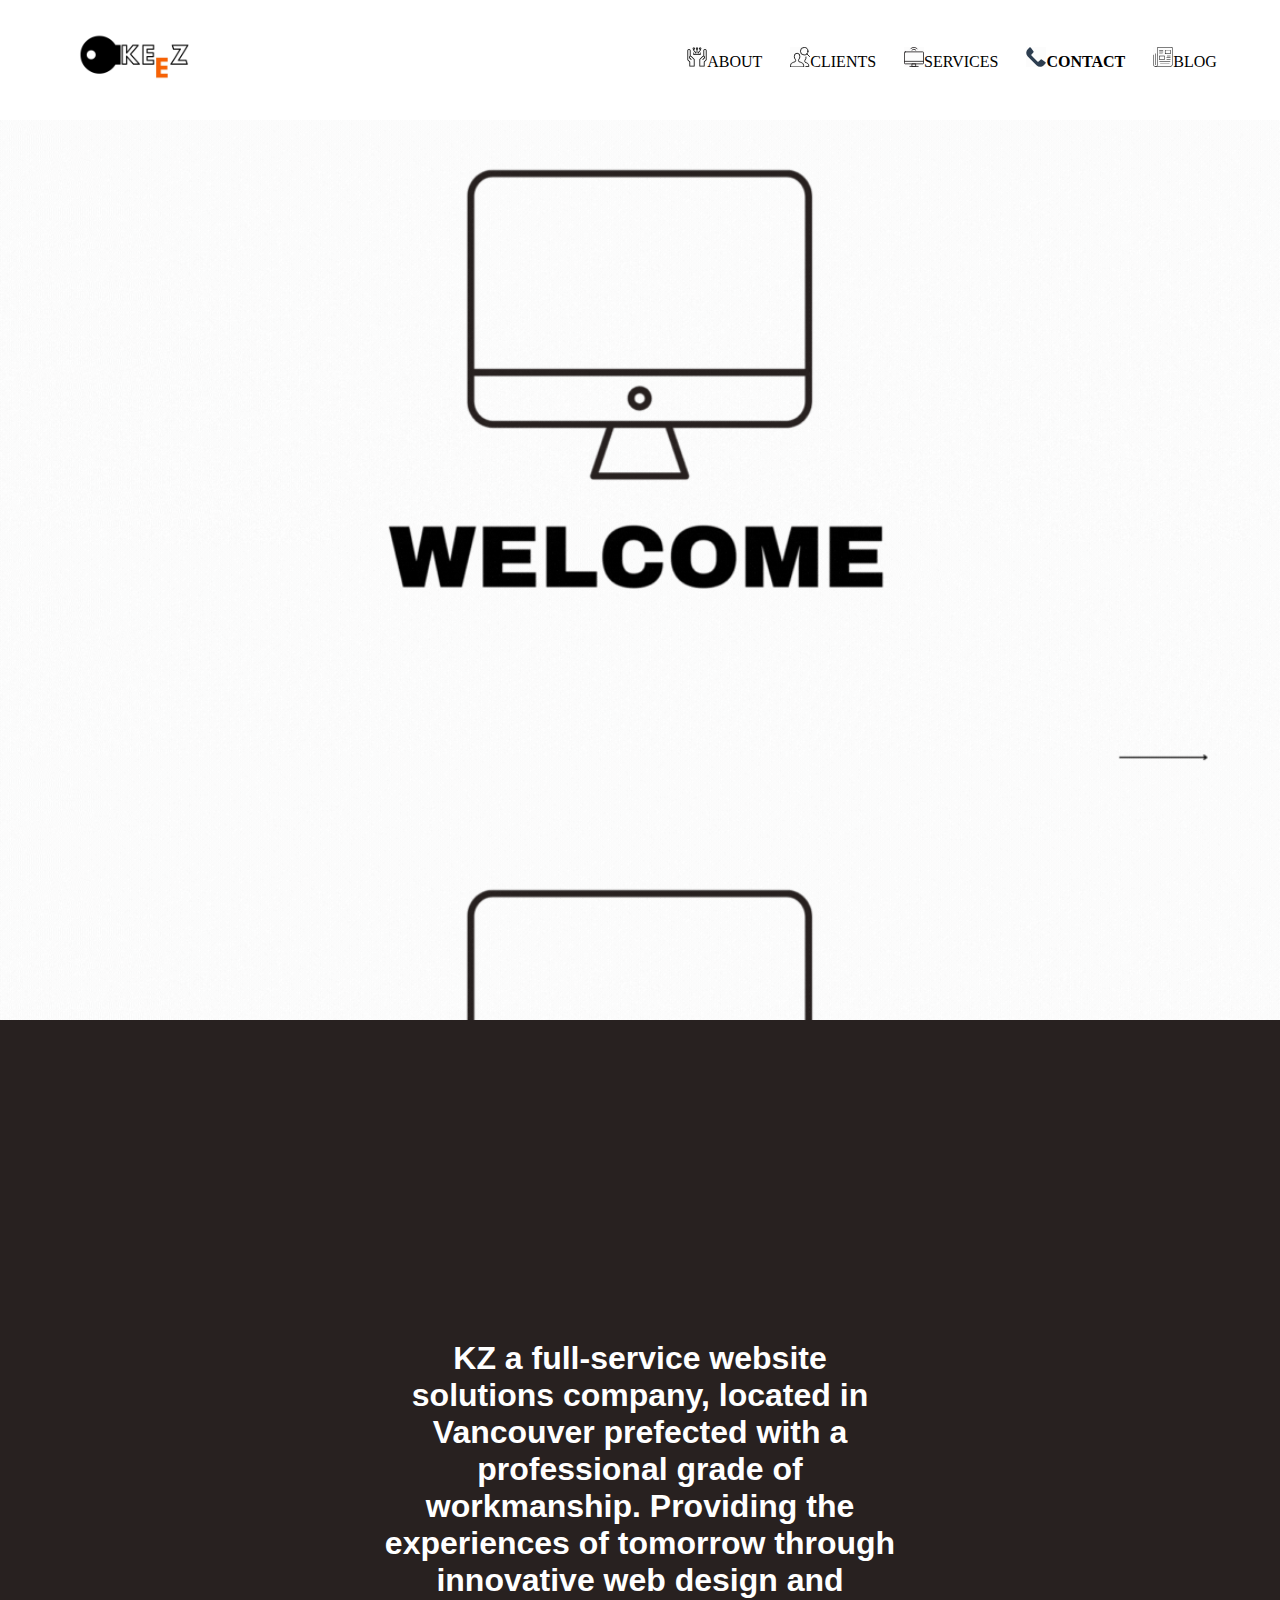
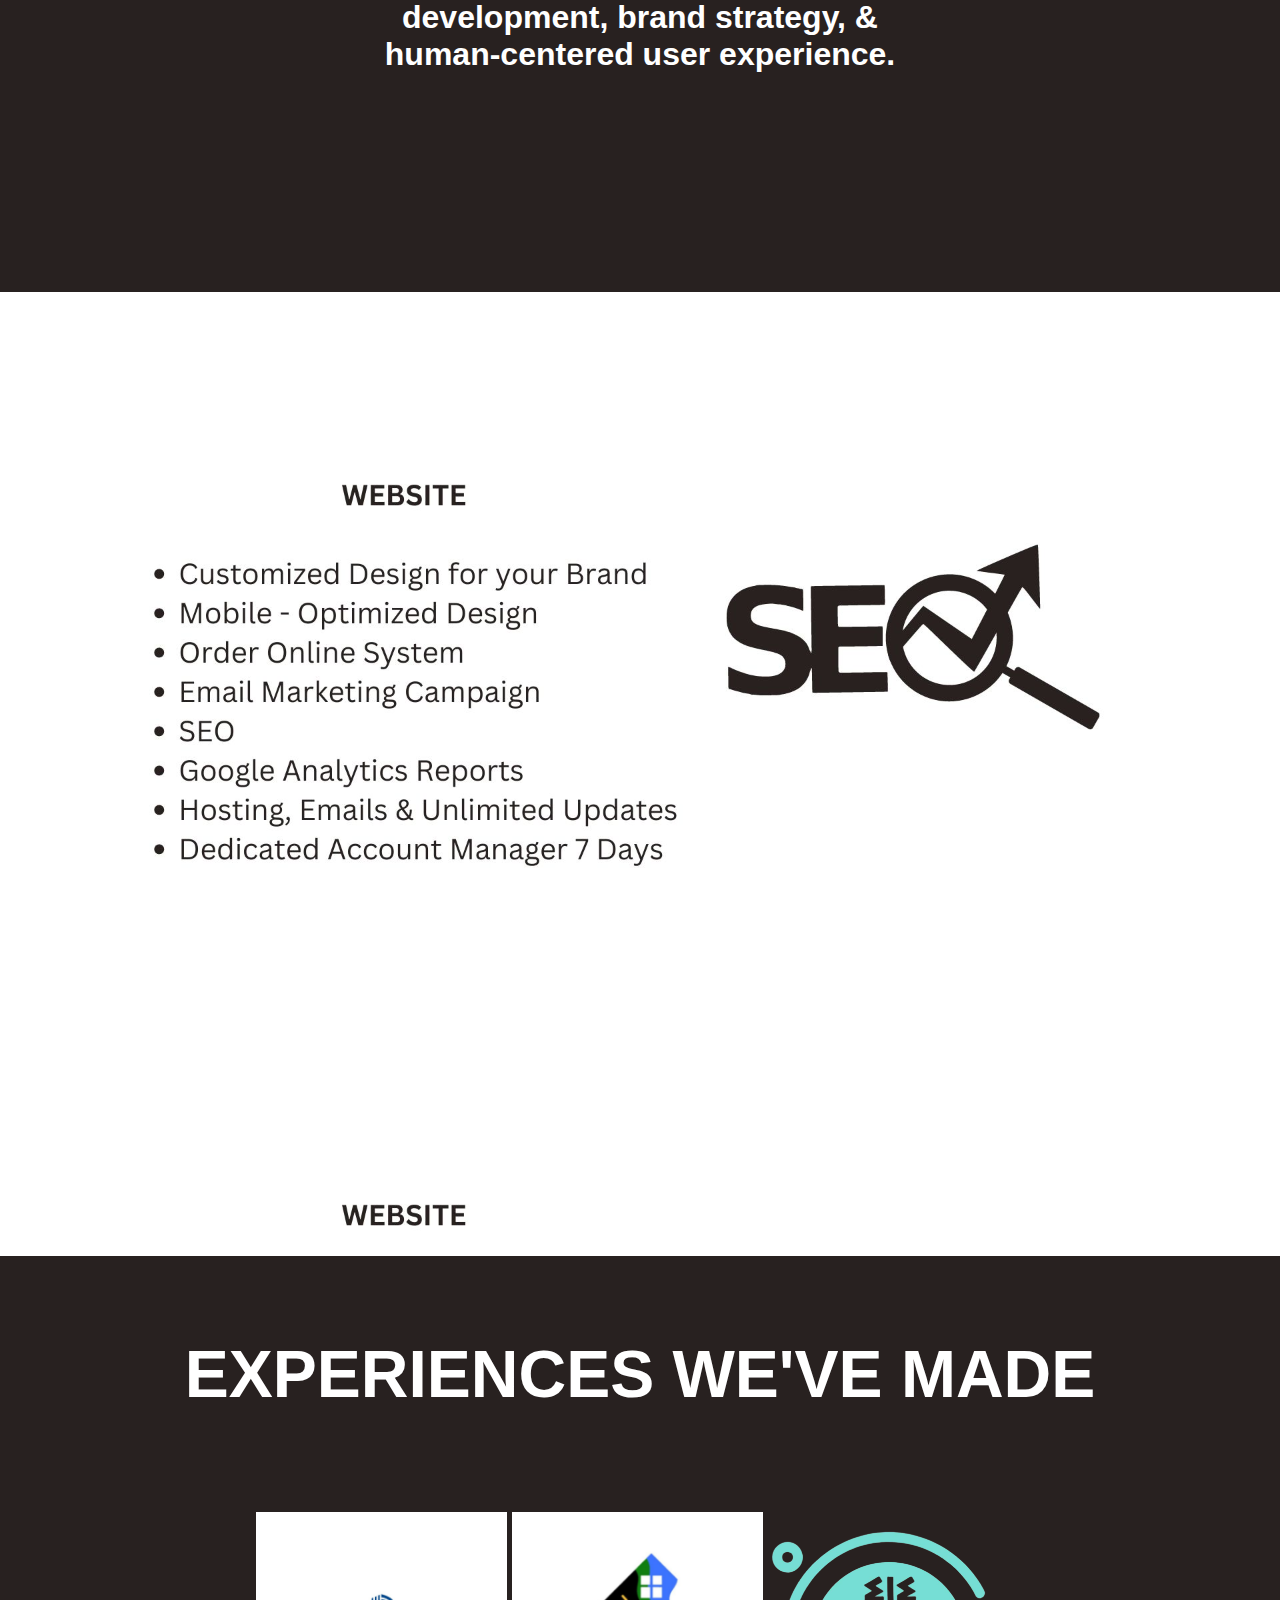
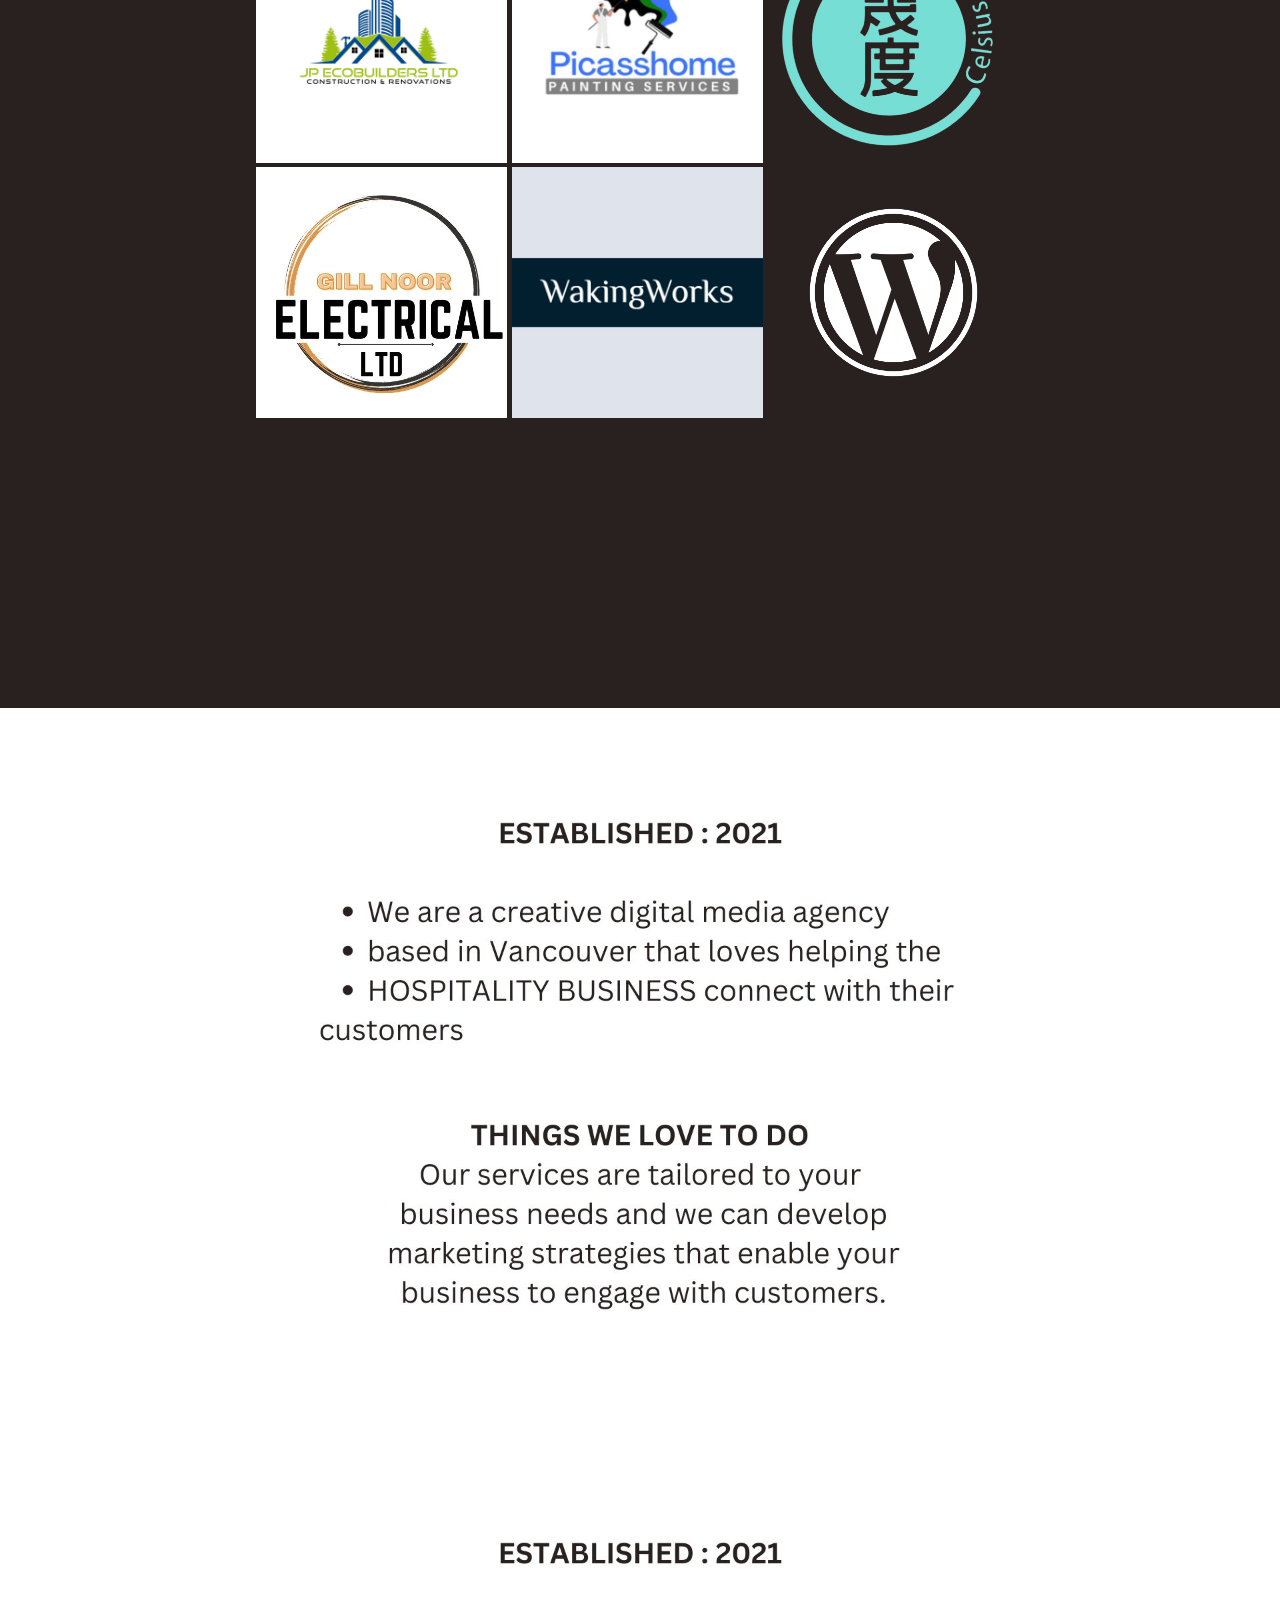
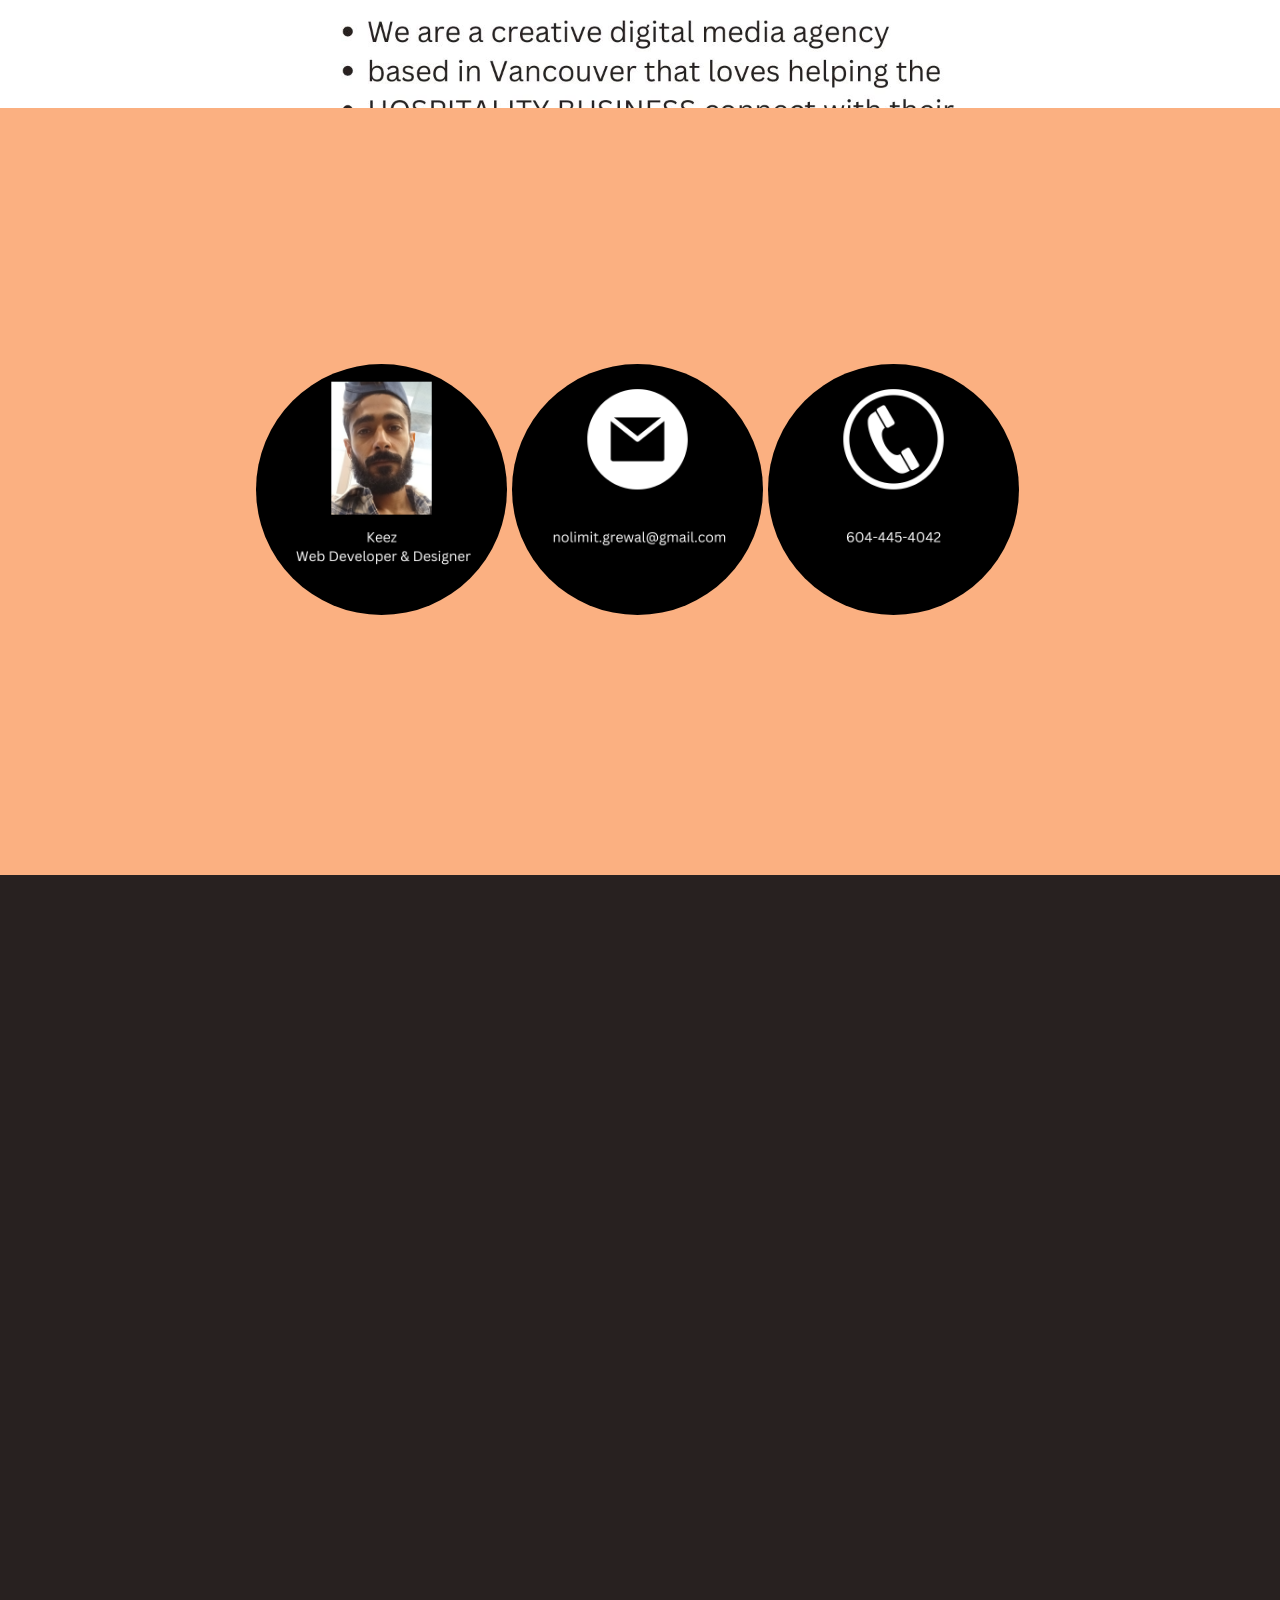
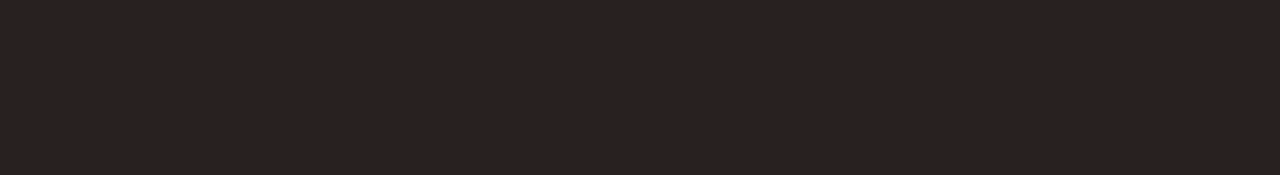
==== index.html @ 1097188e "Add files via upload" ====
<!DOCTYPE html>
<html lang="en">
<head>
    <meta charset="UTF-8">
    <meta http-equiv="X-UA-Compatible" content="IE=edge">
    <meta name="viewport" content="width=device-width, initial-scale=1.0">
    <link rel="stylesheet" href="style.css">
    <title>Document</title>
</head>



<nav class="nav-links" id="navbar">
<img src="./image/KEEz (1).jpg" alt="">

<ul id="menu">
            
    <div >

      <li> <a href="#about"><img class="svg" src="/image/about.svg" alt="">ABOUT</a></li>
      
      <li><a href="#clients"><img class="svg" src="/image/client.svg" alt="">CLIENTS</a></li>
      <li><a href="#services"><img class="svg" src="/image/service.svg" alt="">SERVICES</a></li>
      <li><a href="#contact"><img class="svg" src="/image/contact.svg" alt=""><b>CONTACT</b> </a></li>
      <li ><a  href="Blog.html"><img class="svg" src="/image/Blog.svg" alt="">BLOG</a></li>

   

</ul>


</nav>

<header id="home">
    
</header>
<div class="rows">
    <h2>KZ a full-service website solutions company,
        located in Vancouver prefected with a professional
        grade of workmanship. Providing the experiences of
        tomorrow through innovative web design and development,
        brand strategy, & human-centered user experience.</h2>
</div>
<div class="rowabout" id="about"></div>
<div ><h1 id="clients">EXPERIENCES WE'VE MADE</h1></div>
    
<div class="rowone" >
    
    <div class="row" >
        
    <div class="columnone">
        <a href="https://jpbuilders.ca/">
        <img src="./image/jp.png" alt="">
    </a>
    </div>
    <div class="columnone">
        <a href="https://gillnoorelectricalandreno.ca"></a>
        <img src="./image/logo3.jpg" alt="">
    </a>
    </div>
</div>
<div class="row">
    <div class="columnone">
        <a href="https://picasshomepainting.com/"></a>
        <img src="./image/picasshome.jpg" alt="">
    </a>
    </div>
    

    <div class="columnone">
        <a href="wakingworks.ca"></a>
        <img src="./image/wws.jpg" alt="">
    </a>
    </div>
</div>
<div class="row">
    <div class="columnone">
        <a href="jpbuilder.ca"></a>
        <img src="./image/logo1.png" alt="">
    </a>
    </div>
    <div class="columnone">
        <a href="wordpress.com"></a>
        <img src="./image/WordPress-logotype-wmark-white.png" alt="">
    </a>
    </div>
    
    
</div>

</div>

<div class="rowtwo" id="services"></div>

<div class="rowthree" id="contact">
    <div class="columnthree"><img src="./image/lead.png" alt=""></div>
    <div class="columnthree"><img src="./image/email.png" alt=""></div>
    <div class="columnthree"><img src="./image/phone.png" alt=""></div>
</div>
<footer></footer>


<script>
    document.querySelectorAll('a[href^="#"]').forEach(anchor => {
anchor.addEventListener('click', function (e) {
    e.preventDefault();
    document.querySelector(this.getAttribute('href')).scrollIntoView({
        behavior: 'smooth'
    });
});
});


</script>
<script src="https://unpkg.com/aos@next/dist/aos.js"></script>
    <script>
      AOS.init({
        duration: 3000,
        once: true,
      });
    </script>

<script>

    var navbar = document.getElementById("navbar");
    var menu = document.getElementById("menu");

    window.onscroll = function(){
        if(window.pageYOffset >= menu.offsetTop){
            navbar.classList.add("sticky");

        }
        else{
            navbar.classList.remove("sticky");
        }
    }

</script>
    
<script>
        var navLinks = document.getElementById("navLinks");
    
        function showMenu(){
            navLinks.style.right = "0";
        }
    
        function hideMenu(){
            navLinks.style.right = "-200px";
        }
        

       
        
    </script>

<body>
    
</body>
</html>
---- style.css ----
html,
body{
    margin: 0;
    padding: 0;
    justify-content: center;
    text-align: center;
}
nav #user #publicKey {
  right: 0;
 
  padding: 5px;
  justify-content: space-between;
  width: 40px;
  margin: auto;
}

nav.sticky{
  position: fixed;
  top: 0;
  right: 0;
  left: 0;
  
  
}
nav{
    display: flex;
  padding: 0% 6%;
  right: 0;
  left: 0;
  background-attachment: fixed;
  justify-content: space-between;
  align-items: center;
  background-color: #ffffff;
}

.nav-links{
    flex: 1;
    
    width: 90%;
    text-align: center;
    
    background-color: #ffffff;
  
  }
  .nav-links ul li{
    list-style: none;
    display: inline-block;
    padding: 8px 12px;
    position: relative;
    animation: fadeIn 5s;
    
    
  } 
  #menu img{
    width: 20px;
    background-color: #fcfcfc;
    
    
  }
  .nav-links ul li a{
    color: #000000;
    text-decoration: none;
    font-size: 16px;
    background-attachment: fixed;
    font-weight: 400;
    
  }
  .nav-links ul li::after{
    content: '';
    width: 0%;
    height: 2px;
    background: #000000;
    display: block;
    margin: auto;
  }
  .nav-links ul li:hover::after{
    width: 100%;
  }
  nav img{
    width: 120px;
    
  }
  nav .fa{
    display: none;
    
  }
h1{
  color: #ffffff;
  font-size: 66px;
  font-family: 'Franklin Gothic Medium', 'Arial Narrow', Arial, sans-serif;
}
h2{
    color: #ffffff;
    font-family: sans-serif;

}
header{
    height: 100vh;
    background-size: 100%;
    margin-bottom: -50%;
    background-image: url(./image/TRANSFORM\ BRANDS\ THROUGH\ INSPIRATION\ .\ \(4\).gif);
}
.rowabout{
  height: 100vh;
  background-size: 100%;
  background-image: url(./image/1.jpg);
  padding-bottom: 100px;
}
.rows{
  
    width:100%;
    background-color: #282120; 
    background-size: 100%;
    margin-bottom: -10%;
    
    
}
.rows h2{
  width: 40%;
  margin-left: 30%;
  margin-top: 50vw;
  padding-top: 25vw;
  padding-bottom: 25vw;
  font-size: 32px;
  text-shadow: #000000;

}
.rowone{
    
    width:60%;
    height: 60vh;
   
    margin-top: -200px;
    background-color: #282120; 
    display: flex;
    column-gap: 5px;
    padding: 20%;
    

}

.row{
   flex-basis: 100%;
    
}

.columnone {
    
  width: 100%;
    flex-direction: column;
   
    
    
  }
  .columnone img {
    
    
    
    width: 100%;
  

  }
  
  /* Clear floats after the columns */
  .rowone:after {
    content: "";
    display: table;
    clear: both;
  }

.rowtwo{
    height: 100vh;
    background-size: 100%;
    background-image: url(./image/2.jpg);
    padding-bottom: 100px;
}

.rowthree{
    
    background-color: #f8620480; 
    width:60%;
  
  display: flex;
  column-gap: 5px;
  padding: 20%;
}
.rowone{
    
  width:60%;
  background-color: #282120; 
  display: flex;
  column-gap: 5px;
  padding: 20%;
  

}
.columnthree {
    
  width: 100%;
    flex-direction: column;
   
    transition: 0.5s;
    
  }
  .columnthree img {
    
    border-radius: 150px;
    
    width: 100%;

  

  }
  .columnthree::after{
    background-color: #fff;
    content:"";
  }
  
  /* Clear floats after the columns */
  .rowthree:after {
    content: "";
    display: table;
    clear: both;
  }
  footer{
    background-color: #282120;
    height: 100vh;
  }
  @media(max-width: 700px){


    .nav-links ul li{
      display: block;
      color: #000000;
      border: #00dcd1;
  }
  .nav-links ul li a{
      display: block;
      color: #000000;
  }
  .nav-links{
      position: fixed;
      background: #fff;
      height: 100vh;
      width: 200px;
      top: 0;
      right: -200px;
      text-align: right;
      z-index: 1;
      transition: 1s;
      margin: auto;
      
  }
      
  
  nav .fa {
      display: block;
      color: #fa7e09;
      margin: 16px;
      font-size: 32px;
      cursor: pointer;
      transition: 1s;
  
      
  
      }
  nav .fa-times{
      display: block;
      color: #fa7e09;
      margin: 16px;
      font-size: 32px;
      cursor: pointer;
      transition: 1s;
  
  }
  .nav-links ul{
    padding: 15px;
    color: #040404;
}
.rowabout{
  background-image: url(./image/m\ \(1\).jpg);
}
.rowtwo{
  background-image: url(./image/m\ \(2\).jpg);
}
  }
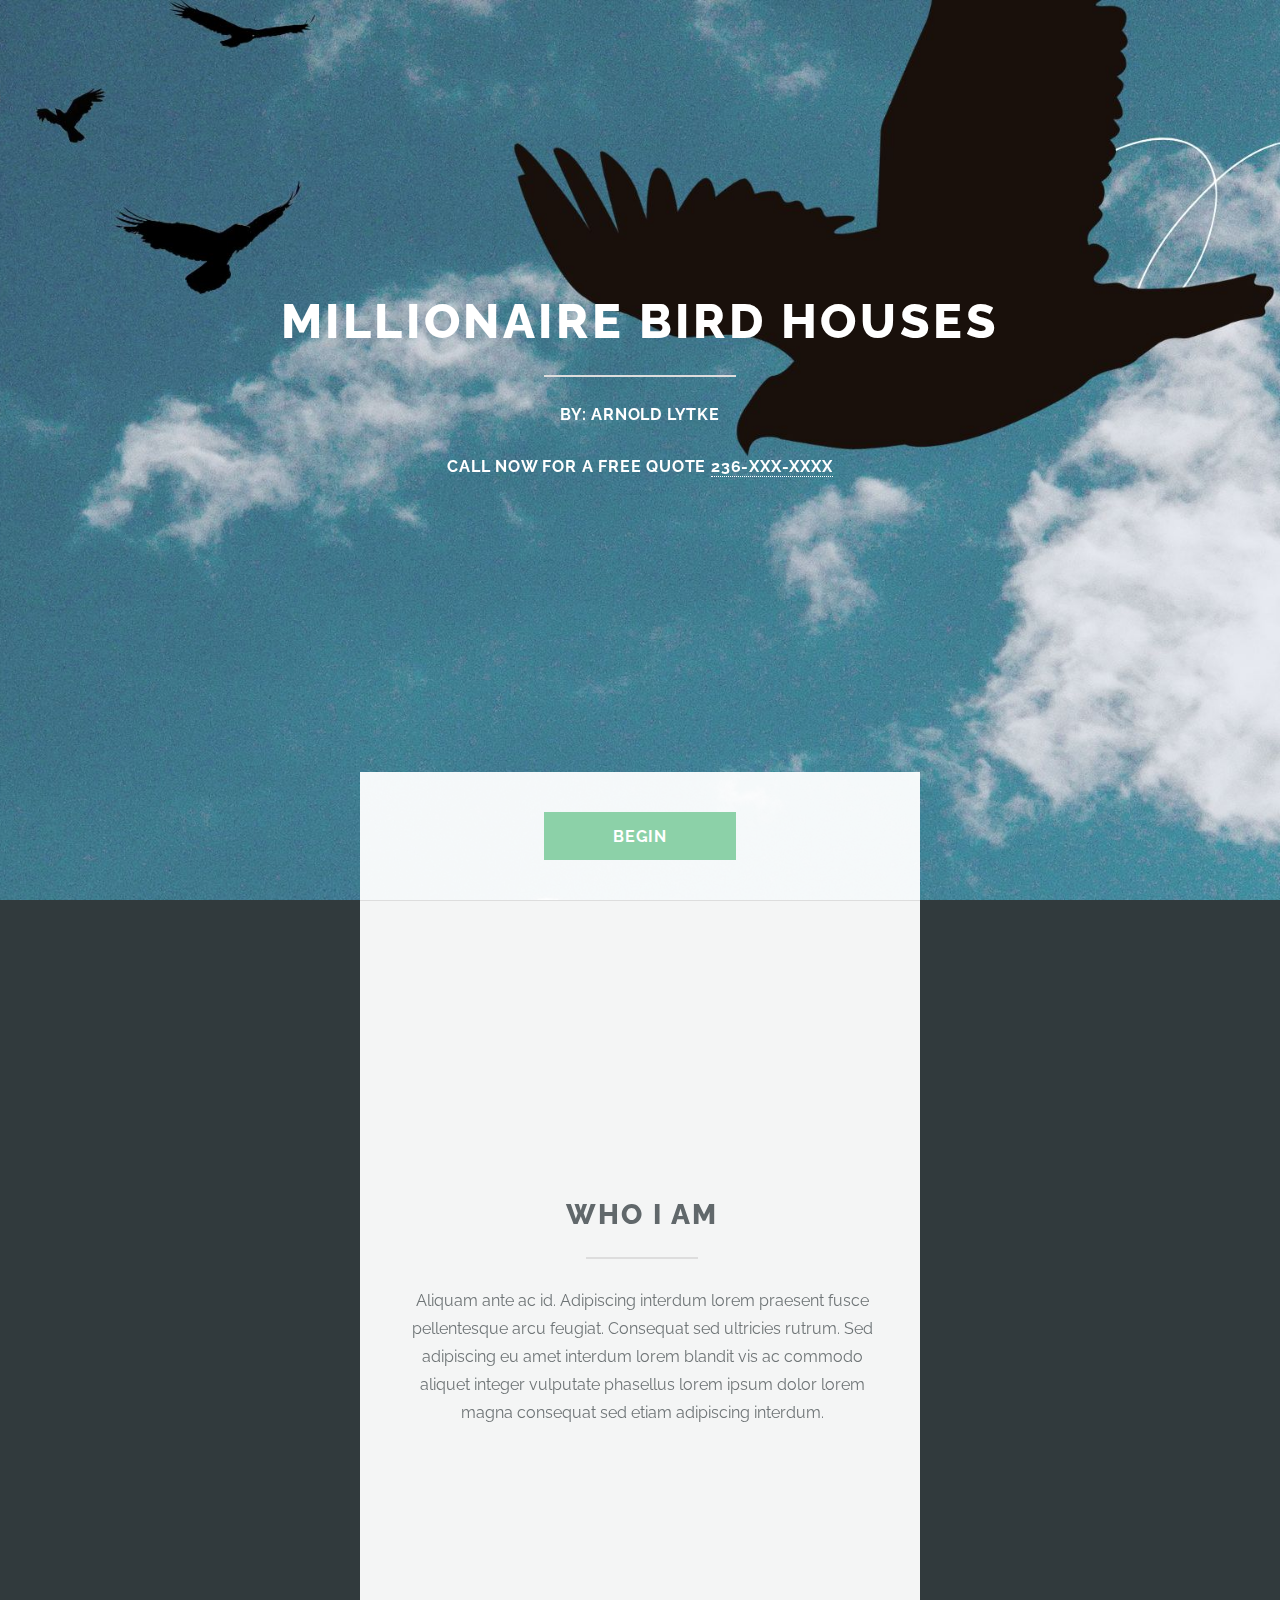
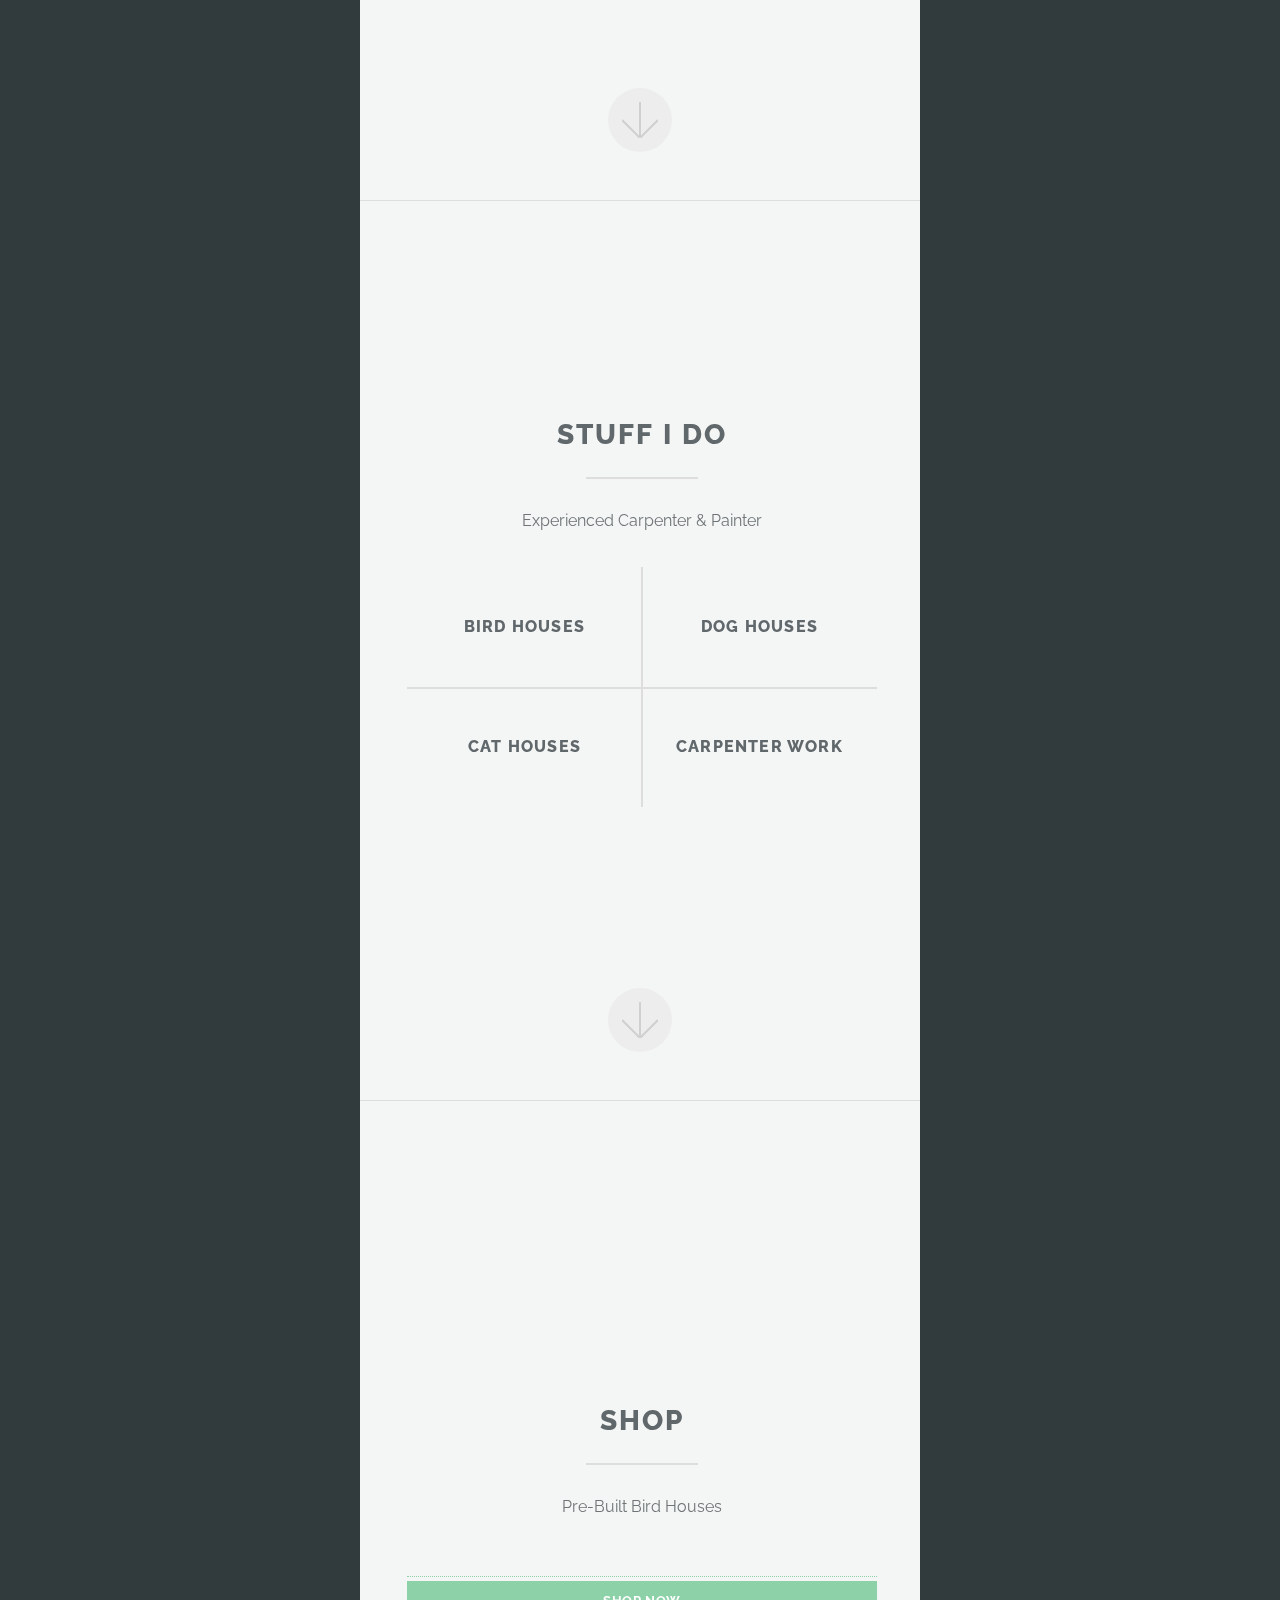
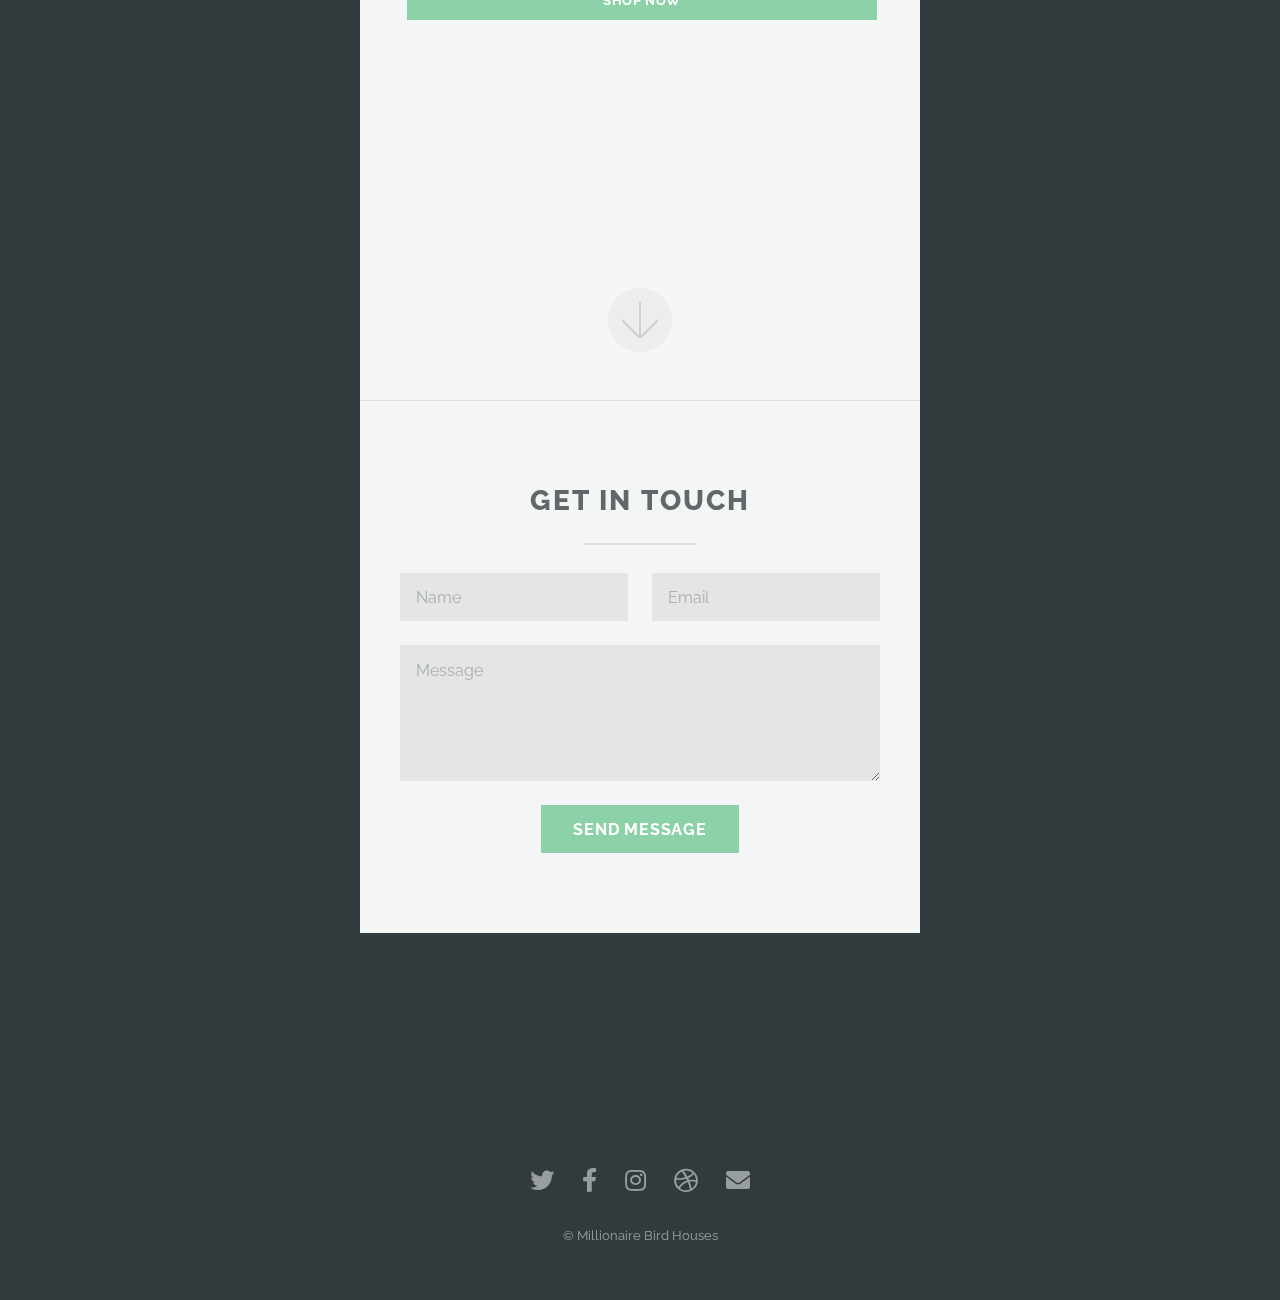
==== commit 0ec4cd4b: "Add files via upload" ====
--- a/index.html
+++ b/index.html
@@ -1,159 +1,462 @@
-<!DOCTYPE html>
-<html lang="en">
-<head>
-    <meta charset="UTF-8">
-    <meta http-equiv="X-UA-Compatible" content="IE=edge">
-    <meta name="viewport" content="width=device-width, initial-scale=1.0">
-    <link rel="stylesheet" href="style.css">
-    <title>Document</title>
-</head>
-
-
-
-<nav class="nav-links" id="navbar">
-<img src="./image/KEEz (1).jpg" alt="">
-
-<ul id="menu">
-            
-    <div >
-
-      <li> <a href="#about"><img class="svg" src="/image/about.svg" alt="">ABOUT</a></li>
-      
-      <li><a href="#clients"><img class="svg" src="/image/client.svg" alt="">CLIENTS</a></li>
-      <li><a href="#services"><img class="svg" src="/image/service.svg" alt="">SERVICES</a></li>
-      <li><a href="#contact"><img class="svg" src="/image/contact.svg" alt=""><b>CONTACT</b> </a></li>
-      <li ><a  href="Blog.html"><img class="svg" src="/image/Blog.svg" alt="">BLOG</a></li>
-
-   
-
-</ul>
-
-
-</nav>
-
-<header id="home">
-    
-</header>
-<div class="rows">
-    <h2>KZ a full-service website solutions company,
-        located in Vancouver prefected with a professional
-        grade of workmanship. Providing the experiences of
-        tomorrow through innovative web design and development,
-        brand strategy, & human-centered user experience.</h2>
-</div>
-<div class="rowabout" id="about"></div>
-<div ><h1 id="clients">EXPERIENCES WE'VE MADE</h1></div>
-    
-<div class="rowone" >
-    
-    <div class="row" >
-        
-    <div class="columnone">
-        <a href="https://jpbuilders.ca/">
-        <img src="./image/jp.png" alt="">
-    </a>
-    </div>
-    <div class="columnone">
-        <a href="https://gillnoorelectricalandreno.ca"></a>
-        <img src="./image/logo3.jpg" alt="">
-    </a>
-    </div>
-</div>
-<div class="row">
-    <div class="columnone">
-        <a href="https://picasshomepainting.com/"></a>
-        <img src="./image/picasshome.jpg" alt="">
-    </a>
-    </div>
-    
-
-    <div class="columnone">
-        <a href="wakingworks.ca"></a>
-        <img src="./image/wws.jpg" alt="">
-    </a>
-    </div>
-</div>
-<div class="row">
-    <div class="columnone">
-        <a href="jpbuilder.ca"></a>
-        <img src="./image/logo1.png" alt="">
-    </a>
-    </div>
-    <div class="columnone">
-        <a href="wordpress.com"></a>
-        <img src="./image/WordPress-logotype-wmark-white.png" alt="">
-    </a>
-    </div>
-    
-    
-</div>
-
-</div>
-
-<div class="rowtwo" id="services"></div>
-
-<div class="rowthree" id="contact">
-    <div class="columnthree"><img src="./image/lead.png" alt=""></div>
-    <div class="columnthree"><img src="./image/email.png" alt=""></div>
-    <div class="columnthree"><img src="./image/phone.png" alt=""></div>
-</div>
-<footer></footer>
-
-
-<script>
-    document.querySelectorAll('a[href^="#"]').forEach(anchor => {
-anchor.addEventListener('click', function (e) {
-    e.preventDefault();
-    document.querySelector(this.getAttribute('href')).scrollIntoView({
-        behavior: 'smooth'
-    });
-});
-});
-
-
-</script>
-<script src="https://unpkg.com/aos@next/dist/aos.js"></script>
-    <script>
-      AOS.init({
-        duration: 3000,
-        once: true,
-      });
-    </script>
-
-<script>
-
-    var navbar = document.getElementById("navbar");
-    var menu = document.getElementById("menu");
-
-    window.onscroll = function(){
-        if(window.pageYOffset >= menu.offsetTop){
-            navbar.classList.add("sticky");
-
-        }
-        else{
-            navbar.classList.remove("sticky");
-        }
-    }
-
-</script>
-    
-<script>
-        var navLinks = document.getElementById("navLinks");
-    
-        function showMenu(){
-            navLinks.style.right = "0";
-        }
-    
-        function hideMenu(){
-            navLinks.style.right = "-200px";
-        }
-        
-
-       
-        
-    </script>
-
-<body>
-    
-</body>
+<!DOCTYPE HTML>
+<!--
+	Highlights by HTML5 UP
+	html5up.net | @ajlkn
+	Free for personal and commercial use under the CCA 3.0 license (html5up.net/license)
+-->
+<html>
+	<head>
+		<title>Millionaire Bird Houses</title>
+		<meta charset="utf-8" />
+		<meta name="viewport" content="width=device-width, initial-scale=1, user-scalable=no" />
+		<link rel="stylesheet" href="assets/css/main.css" />
+		<link rel="icon" href="images/logo.png" type="image/icon type">
+	</head>
+	<body class="is-preload">
+
+		<!-- Header -->
+			<section id="header">
+				<header class="major">
+					<h1>Millionaire Bird Houses</h1>
+					<p>By: Arnold Lytke</p>
+					<p>Call Now For a Free Quote <a href="http://html5up.net">236-xxx-xxxx</a></p>
+				</header>
+				<div class="container">
+					<ul class="actions special">
+						<li><a href="#one" class="button primary scrolly">Begin</a></li>
+					</ul>
+				</div>
+			</section>
+
+		<!-- One -->
+			<section id="one" class="main special">
+				<div class="container">
+					
+					<div class="content">
+						<header class="major">
+							<h2>Who I am</h2>
+						</header>
+						<p>Aliquam ante ac id. Adipiscing interdum lorem praesent fusce pellentesque arcu feugiat. Consequat sed ultricies rutrum. Sed adipiscing eu amet interdum lorem blandit vis ac commodo aliquet integer vulputate phasellus lorem ipsum dolor lorem magna consequat sed etiam adipiscing interdum.</p>
+					</div>
+					<a href="#two" class="goto-next scrolly">Next</a>
+				</div>
+			</section>
+
+		<!-- Two -->
+			<section id="two" class="main special">
+				<div class="container">
+					
+					<div class="content">
+						<header class="major">
+							<h2>Stuff I do</h2>
+						</header>
+						<p>Experienced Carpenter & Painter </p>
+						<ul class="icons-grid">
+							<li>
+								<span class=""></span>
+								<h3>Bird Houses</h3>
+							</li>
+							<li>
+								<span class=""></span>
+								<h3>Dog Houses</h3>
+							</li>
+							<li>
+								<span class=""></span>
+								<h3>Cat Houses</h3>
+							</li>
+							<li>
+								<span class=""></span>
+								<h3>Carpenter Work</h3>
+							</li>
+						</ul>
+					</div>
+					<a href="#three" class="goto-next scrolly">Next</a>
+				</div>
+			</section>
+
+		<!-- Three -->
+			<section id="three" class="main special">
+				<div class="container">
+					
+					<div class="content">
+						<header class="major">
+							<h2>SHOP</h2>
+						</header>
+						<p>Pre-Built Bird Houses</p>
+						<a href="products/BBH.html"><img class="image" src="products/images/thumbs/01.jpg" alt=""></a>
+						<div class="col-6 col-12-small">
+							<ul class="actions stacked">
+								<li><a href="products/BBH.html" class="button primary small fit">Shop Now</a></li>
+								
+							</ul>
+						</div>
+					</div>
+					<a href="#footer" class="goto-next scrolly">Next</a>
+				</div>
+			</section>
+
+		<!-- Four -->
+		<!--
+			<section id="four" class="main">
+				<div class="container">
+					<div class="content">
+						<header class="major">
+							<h2>Elements</h2>
+						</header>
+						<section>
+							<h4>Text</h4>
+							<p>This is <b>bold</b> and this is <strong>strong</strong>. This is <i>italic</i> and this is <em>emphasized</em>.
+							This is <sup>superscript</sup> text and this is <sub>subscript</sub> text.
+							This is <u>underlined</u> and this is code: <code>for (;;) { ... }</code>. Finally, <a href="#">this is a link</a>.</p>
+							<hr />
+							<header>
+								<h4>Heading with a Subtitle</h4>
+								<p>Lorem ipsum dolor sit amet nullam id egestas urna aliquam</p>
+							</header>
+							<p>Nunc lacinia ante nunc ac lobortis. Interdum adipiscing gravida odio porttitor sem non mi integer non faucibus ornare mi ut ante amet placerat aliquet. Volutpat eu sed ante lacinia sapien lorem accumsan varius montes viverra nibh in adipiscing blandit tempus accumsan.</p>
+							<header>
+								<h5>Heading with a Subtitle</h5>
+								<p>Lorem ipsum dolor sit amet nullam id egestas urna aliquam</p>
+							</header>
+							<p>Nunc lacinia ante nunc ac lobortis. Interdum adipiscing gravida odio porttitor sem non mi integer non faucibus ornare mi ut ante amet placerat aliquet. Volutpat eu sed ante lacinia sapien lorem accumsan varius montes viverra nibh in adipiscing blandit tempus accumsan.</p>
+							<hr />
+							<h2>Heading Level 2</h2>
+							<h3>Heading Level 3</h3>
+							<h4>Heading Level 4</h4>
+							<h5>Heading Level 5</h5>
+							<h6>Heading Level 6</h6>
+							<hr />
+							<h5>Blockquote</h5>
+							<blockquote>Fringilla nisl. Donec accumsan interdum nisi, quis tincidunt felis sagittis eget tempus euismod. Vestibulum ante ipsum primis in faucibus vestibulum. Blandit adipiscing eu felis iaculis volutpat ac adipiscing accumsan faucibus. Vestibulum ante ipsum primis in faucibus lorem ipsum dolor sit amet nullam adipiscing eu felis.</blockquote>
+							<h5>Preformatted</h5>
+							<pre><code>i = 0;
+
+while (!deck.isInOrder()) {
+  print 'Iteration ' + i;
+  deck.shuffle();
+  i++;
+}
+
+print 'It took ' + i + ' iterations to sort the deck.';</code></pre>
+						</section>
+
+						<section>
+							<h4>Lists</h4>
+							<div class="row">
+								<div class="col-6 col-12-medium">
+									<h5>Unordered</h5>
+									<ul>
+										<li>Dolor pulvinar etiam.</li>
+										<li>Sagittis adipiscing.</li>
+										<li>Felis enim feugiat.</li>
+									</ul>
+									<h5>Alternate</h5>
+									<ul class="alt">
+										<li>Dolor pulvinar etiam.</li>
+										<li>Sagittis adipiscing.</li>
+										<li>Felis enim feugiat.</li>
+									</ul>
+								</div>
+								<div class="col-6 col-12-medium">
+									<h5>Ordered</h5>
+									<ol>
+										<li>Dolor pulvinar etiam.</li>
+										<li>Etiam vel felis viverra.</li>
+										<li>Felis enim feugiat.</li>
+										<li>Dolor pulvinar etiam.</li>
+										<li>Etiam vel felis lorem.</li>
+										<li>Felis enim et feugiat.</li>
+									</ol>
+									<h5>Icons</h5>
+									<ul class="icons">
+										<li><a href="#" class="icon brands fa-twitter"><span class="label">Twitter</span></a></li>
+										<li><a href="#" class="icon brands fa-facebook-f"><span class="label">Facebook</span></a></li>
+										<li><a href="#" class="icon brands fa-instagram"><span class="label">Instagram</span></a></li>
+										<li><a href="#" class="icon brands fa-github"><span class="label">Github</span></a></li>
+									</ul>
+								</div>
+							</div>
+							<h5>Actions</h5>
+							<ul class="actions">
+								<li><a href="#" class="button primary">Default</a></li>
+								<li><a href="#" class="button">Default</a></li>
+							</ul>
+							<ul class="actions small">
+								<li><a href="#" class="button primary small">Small</a></li>
+								<li><a href="#" class="button small">Small</a></li>
+							</ul>
+							<div class="row">
+								<div class="col-6 col-12-small">
+									<ul class="actions stacked">
+										<li><a href="#" class="button primary">Default</a></li>
+										<li><a href="#" class="button">Default</a></li>
+									</ul>
+								</div>
+								<div class="col-6 col-12-small">
+									<ul class="actions stacked">
+										<li><a href="#" class="button primary small">Small</a></li>
+										<li><a href="#" class="button small">Small</a></li>
+									</ul>
+								</div>
+								<div class="col-6 col-12-small">
+									<ul class="actions stacked">
+										<li><a href="#" class="button primary fit">Default</a></li>
+										<li><a href="#" class="button fit">Default</a></li>
+									</ul>
+								</div>
+								<div class="col-6 col-12-small">
+									<ul class="actions stacked">
+										<li><a href="#" class="button primary small fit">Small</a></li>
+										<li><a href="#" class="button small fit">Small</a></li>
+									</ul>
+								</div>
+							</div>
+						</section>
+
+						<section>
+							<h4>Table</h4>
+							<h5>Default</h5>
+							<div class="table-wrapper">
+								<table>
+									<thead>
+										<tr>
+											<th>Name</th>
+											<th>Description</th>
+											<th>Price</th>
+										</tr>
+									</thead>
+									<tbody>
+										<tr>
+											<td>Item One</td>
+											<td>Ante turpis integer aliquet porttitor.</td>
+											<td>29.99</td>
+										</tr>
+										<tr>
+											<td>Item Two</td>
+											<td>Vis ac commodo adipiscing arcu aliquet.</td>
+											<td>19.99</td>
+										</tr>
+										<tr>
+											<td>Item Three</td>
+											<td> Morbi faucibus arcu accumsan lorem.</td>
+											<td>29.99</td>
+										</tr>
+										<tr>
+											<td>Item Four</td>
+											<td>Vitae integer tempus condimentum.</td>
+											<td>19.99</td>
+										</tr>
+										<tr>
+											<td>Item Five</td>
+											<td>Ante turpis integer aliquet porttitor.</td>
+											<td>29.99</td>
+										</tr>
+									</tbody>
+									<tfoot>
+										<tr>
+											<td colspan="2"></td>
+											<td>100.00</td>
+										</tr>
+									</tfoot>
+								</table>
+							</div>
+
+							<h5>Alternate</h5>
+							<div class="table-wrapper">
+								<table class="alt">
+									<thead>
+										<tr>
+											<th>Name</th>
+											<th>Description</th>
+											<th>Price</th>
+										</tr>
+									</thead>
+									<tbody>
+										<tr>
+											<td>Item One</td>
+											<td>Ante turpis integer aliquet porttitor.</td>
+											<td>29.99</td>
+										</tr>
+										<tr>
+											<td>Item Two</td>
+											<td>Vis ac commodo adipiscing arcu aliquet.</td>
+											<td>19.99</td>
+										</tr>
+										<tr>
+											<td>Item Three</td>
+											<td> Morbi faucibus arcu accumsan lorem.</td>
+											<td>29.99</td>
+										</tr>
+										<tr>
+											<td>Item Four</td>
+											<td>Vitae integer tempus condimentum.</td>
+											<td>19.99</td>
+										</tr>
+										<tr>
+											<td>Item Five</td>
+											<td>Ante turpis integer aliquet porttitor.</td>
+											<td>29.99</td>
+										</tr>
+									</tbody>
+									<tfoot>
+										<tr>
+											<td colspan="2"></td>
+											<td>100.00</td>
+										</tr>
+									</tfoot>
+								</table>
+							</div>
+						</section>
+
+						<section>
+							<h4>Buttons</h4>
+							<ul class="actions">
+								<li><a href="#" class="button primary">Primary</a></li>
+								<li><a href="#" class="button">Default</a></li>
+							</ul>
+							<ul class="actions">
+								<li><a href="#" class="button">Default</a></li>
+								<li><a href="#" class="button small">Small</a></li>
+							</ul>
+							<ul class="actions fit">
+								<li><a href="#" class="button primary fit">Fit</a></li>
+								<li><a href="#" class="button fit">Fit</a></li>
+							</ul>
+							<ul class="actions fit small">
+								<li><a href="#" class="button primary fit small">Fit + Small</a></li>
+								<li><a href="#" class="button fit small">Fit + Small</a></li>
+							</ul>
+							<ul class="actions">
+								<li><a href="#" class="button primary icon solid fa-download">Icon</a></li>
+								<li><a href="#" class="button icon solid fa-download">Icon</a></li>
+							</ul>
+							<ul class="actions">
+								<li><span class="button primary disabled">Disabled</span></li>
+								<li><span class="button disabled">Disabled</span></li>
+							</ul>
+						</section>
+
+						<section>
+							<h4>Form</h4>
+							<form method="post" action="#">
+								<div class="row gtr-uniform">
+									<div class="col-6 col-12-xsmall">
+										<input type="text" name="demo-name" id="demo-name" value="" placeholder="Name" />
+									</div>
+									<div class="col-6 col-12-xsmall">
+										<input type="email" name="demo-email" id="demo-email" value="" placeholder="Email" />
+									</div>
+									<div class="col-12">
+										<select name="demo-category" id="demo-category">
+											<option value="">- Category -</option>
+											<option value="1">Manufacturing</option>
+											<option value="1">Shipping</option>
+											<option value="1">Administration</option>
+											<option value="1">Human Resources</option>
+										</select>
+									</div>
+									<div class="col-4 col-12-small">
+										<input type="radio" id="demo-priority-low" name="demo-priority" checked>
+										<label for="demo-priority-low">Low</label>
+									</div>
+									<div class="col-4 col-12-small">
+										<input type="radio" id="demo-priority-normal" name="demo-priority">
+										<label for="demo-priority-normal">Normal</label>
+									</div>
+									<div class="col-4 col-12-small">
+										<input type="radio" id="demo-priority-high" name="demo-priority">
+										<label for="demo-priority-high">High</label>
+									</div>
+									<div class="col-6 col-12-small">
+										<input type="checkbox" id="demo-copy" name="demo-copy">
+										<label for="demo-copy">Email me a copy</label>
+									</div>
+									<div class="col-6 col-12-small">
+										<input type="checkbox" id="demo-human" name="demo-human" checked>
+										<label for="demo-human">Not a robot</label>
+									</div>
+									<div class="col-12">
+										<textarea name="demo-message" id="demo-message" placeholder="Enter your message" rows="6"></textarea>
+									</div>
+									<div class="col-12">
+										<ul class="actions">
+											<li><input type="submit" value="Send Message" class="primary" /></li>
+											<li><input type="reset" value="Reset" /></li>
+										</ul>
+									</div>
+								</div>
+							</form>
+						</section>
+
+						<section>
+							<h4>Image</h4>
+							<h5>Fit</h5>
+							<div class="box alt">
+								<div class="row gtr-uniform gtr-50">
+									<div class="col-12"><span class="image fit"><img src="images/pic04.jpg" alt="" /></span></div>
+									<div class="col-4"><span class="image fit"><img src="images/pic04.jpg" alt="" /></span></div>
+									<div class="col-4"><span class="image fit"><img src="images/pic04.jpg" alt="" /></span></div>
+									<div class="col-4"><span class="image fit"><img src="images/pic04.jpg" alt="" /></span></div>
+									<div class="col-4"><span class="image fit"><img src="images/pic04.jpg" alt="" /></span></div>
+									<div class="col-4"><span class="image fit"><img src="images/pic04.jpg" alt="" /></span></div>
+									<div class="col-4"><span class="image fit"><img src="images/pic04.jpg" alt="" /></span></div>
+									<div class="col-4"><span class="image fit"><img src="images/pic04.jpg" alt="" /></span></div>
+									<div class="col-4"><span class="image fit"><img src="images/pic04.jpg" alt="" /></span></div>
+									<div class="col-4"><span class="image fit"><img src="images/pic04.jpg" alt="" /></span></div>
+								</div>
+							</div>
+							<h5>Left &amp; Right</h5>
+							<p><span class="image left"><img src="images/pic05.jpg" alt="" /></span>Fringilla nisl. Donec accumsan interdum nisi, quis tincidunt felis sagittis eget. tempus euismod. Vestibulum ante ipsum primis in faucibus vestibulum. Blandit adipiscing eu felis iaculis volutpat ac adipiscing accumsan eu faucibus. Integer ac pellentesque praesent tincidunt felis sagittis eget. tempus euismod. Vestibulum ante ipsum primis in faucibus vestibulum. Blandit adipiscing eu felis iaculis volutpat ac adipiscing accumsan eu faucibus. Integer ac pellentesque praesent. Donec accumsan interdum nisi, quis tincidunt felis sagittis eget. tempus euismod. Vestibulum ante ipsum primis in faucibus vestibulum. Blandit adipiscing eu felis iaculis volutpat ac adipiscing accumsan eu faucibus. Integer ac pellentesque praesent tincidunt felis sagittis eget. tempus euismod. Vestibulum ante ipsum primis in faucibus vestibulum. Blandit adipiscing eu felis iaculis volutpat ac adipiscing accumsan eu faucibus. Integer ac pellentesque praesent.</p>
+							<p><span class="image right"><img src="images/pic05.jpg" alt="" /></span>Fringilla nisl. Donec accumsan interdum nisi, quis tincidunt felis sagittis eget. tempus euismod. Vestibulum ante ipsum primis in faucibus vestibulum. Blandit adipiscing eu felis iaculis volutpat ac adipiscing accumsan eu faucibus. Integer ac pellentesque praesent tincidunt felis sagittis eget. tempus euismod. Vestibulum ante ipsum primis in faucibus vestibulum. Blandit adipiscing eu felis iaculis volutpat ac adipiscing accumsan eu faucibus. Integer ac pellentesque praesent. Donec accumsan interdum nisi, quis tincidunt felis sagittis eget. tempus euismod. Vestibulum ante ipsum primis in faucibus vestibulum. Blandit adipiscing eu felis iaculis volutpat ac adipiscing accumsan eu faucibus. Integer ac pellentesque praesent tincidunt felis sagittis eget. tempus euismod. Vestibulum ante ipsum primis in faucibus vestibulum. Blandit adipiscing eu felis iaculis volutpat ac adipiscing accumsan eu faucibus. Integer ac pellentesque praesent.</p>
+						</section>
+
+					</div>
+					<a href="#footer" class="goto-next scrolly">Next</a>
+				</div>
+			</section>
+		-->
+
+		<!-- Footer -->
+			<section id="footer">
+				<div class="container">
+					<header class="major">
+						<h2>Get in touch</h2>
+					</header>
+					<form method="post" action="#">
+						<div class="row gtr-uniform">
+							<div class="col-6 col-12-xsmall"><input type="text" name="name" id="name" placeholder="Name" /></div>
+							<div class="col-6 col-12-xsmall"><input type="email" name="email" id="email" placeholder="Email" /></div>
+							<div class="col-12"><textarea name="message" id="message" placeholder="Message" rows="4"></textarea></div>
+							<div class="col-12">
+								<ul class="actions special">
+									<li><input type="submit" value="Send Message" class="primary" /></li>
+								</ul>
+							</div>
+						</div>
+					</form>
+				</div>
+				<footer>
+					<ul class="icons">
+						<li><a href="#" class="icon brands alt fa-twitter"><span class="label">Twitter</span></a></li>
+						<li><a href="#" class="icon brands alt fa-facebook-f"><span class="label">Facebook</span></a></li>
+						<li><a href="#" class="icon brands alt fa-instagram"><span class="label">Instagram</span></a></li>
+						<li><a href="#" class="icon brands alt fa-dribbble"><span class="label">Dribbble</span></a></li>
+						<li><a href="#" class="icon solid alt fa-envelope"><span class="label">Email</span></a></li>
+					</ul>
+					<ul class="copyright">
+						<li>&copy; Millionaire Bird Houses</li>
+					</ul>
+				</footer>
+			</section>
+
+		<!-- Scripts -->
+			<script src="assets/js/jquery.min.js"></script>
+			<script src="assets/js/jquery.scrollex.min.js"></script>
+			<script src="assets/js/jquery.scrolly.min.js"></script>
+			<script src="assets/js/browser.min.js"></script>
+			<script src="assets/js/breakpoints.min.js"></script>
+			<script src="assets/js/util.js"></script>
+			<script src="assets/js/main.js"></script>
+
+	</body>
 </html>--- a/assets/css/main.css
+++ b/assets/css/main.css
@@ -0,0 +1,3145 @@
+@import url("fontawesome-all.min.css");
+@import url("https://fonts.googleapis.com/css?family=Raleway:400,400italic,700,800");
+
+/*
+	Highlights by HTML5 UP
+	html5up.net | @ajlkn
+	Free for personal and commercial use under the CCA 3.0 license (html5up.net/license)
+*/
+
+html, body, div, span, applet, object,
+iframe, h1, h2, h3, h4, h5, h6, p, blockquote,
+pre, a, abbr, acronym, address, big, cite,
+code, del, dfn, em, img, ins, kbd, q, s, samp,
+small, strike, strong, sub, sup, tt, var, b,
+u, i, center, dl, dt, dd, ol, ul, li, fieldset,
+form, label, legend, table, caption, tbody,
+tfoot, thead, tr, th, td, article, aside,
+canvas, details, embed, figure, figcaption,
+footer, header, hgroup, menu, nav, output, ruby,
+section, summary, time, mark, audio, video {
+	margin: 0;
+	padding: 0;
+	border: 0;
+	font-size: 100%;
+	font: inherit;
+	vertical-align: baseline;}
+
+article, aside, details, figcaption, figure,
+footer, header, hgroup, menu, nav, section {
+	display: block;}
+
+body {
+	line-height: 1;
+}
+
+ol, ul {
+	list-style: none;
+}
+
+blockquote, q {
+	quotes: none;
+}
+
+	blockquote:before, blockquote:after, q:before, q:after {
+		content: '';
+		content: none;
+	}
+
+table {
+	border-collapse: collapse;
+	border-spacing: 0;
+}
+
+body {
+	-webkit-text-size-adjust: none;
+}
+
+mark {
+	background-color: transparent;
+	color: inherit;
+}
+
+input::-moz-focus-inner {
+	border: 0;
+	padding: 0;
+}
+
+input, select, textarea {
+	-moz-appearance: none;
+	-webkit-appearance: none;
+	-ms-appearance: none;
+	appearance: none;
+}
+
+/* Basic */
+
+	html {
+		box-sizing: border-box;
+	}
+
+	*, *:before, *:after {
+		box-sizing: inherit;
+	}
+
+	html {
+		background-color: #313a3d;
+		background-attachment: fixed,						fixed;
+		background-image: url("images/materials.jpg"), url("../../images/Materials.jpg");
+		background-position: top left,					center center;
+		background-repeat: repeat,						none;
+		background-size: auto,						cover;
+	}
+
+	html.is-preload *, html.is-preload *:before, html.is-preload *:after {
+		-moz-animation: none !important;
+		-webkit-animation: none !important;
+		-ms-animation: none !important;
+		animation: none !important;
+		-moz-transition: none !important;
+		-webkit-transition: none !important;
+		-ms-transition: none !important;
+		transition: none !important;
+	}
+
+	html.is-touch {
+		height: 100vh;
+		overflow: hidden;
+	}
+
+		html.is-touch #wrapper {
+			-webkit-backface-visibility: hidden;
+			-webkit-overflow-scrolling: touch;
+			-webkit-transform: translate3d(0, 0, 0);
+			height: 100vh;
+			overflow: auto;
+		}
+
+	body, input, select, textarea {
+		color: #6f7577;
+		font-family: "Raleway", "Helvetica", sans-serif;
+		font-size: 15pt;
+		font-weight: 400;
+		line-height: 1.75em;
+	}
+
+	a {
+		-moz-transition: color 0.2s ease-in-out, border-bottom-color 0.2s ease-in-out;
+		-webkit-transition: color 0.2s ease-in-out, border-bottom-color 0.2s ease-in-out;
+		-ms-transition: color 0.2s ease-in-out, border-bottom-color 0.2s ease-in-out;
+		transition: color 0.2s ease-in-out, border-bottom-color 0.2s ease-in-out;
+		border-bottom: dotted 1px;
+		color: #8cd1a8;
+		text-decoration: none;
+	}
+
+		a:hover {
+			border-bottom-color: transparent !important;
+			color: #8cd1a8 !important;
+			text-decoration: none;
+		}
+
+	strong, b {
+		color: #61686b;
+		font-weight: 700;
+	}
+
+	em, i {
+		font-style: italic;
+	}
+
+	p {
+		margin: 0 0 2em 0;
+	}
+
+	h1, h2, h3, h4, h5, h6 {
+		color: #61686b;
+		font-weight: 800;
+		letter-spacing: 0.075em;
+		line-height: 1em;
+		margin: 0 0 1em 0;
+		text-transform: uppercase;
+	}
+
+		h1 a, h2 a, h3 a, h4 a, h5 a, h6 a {
+			color: inherit;
+			text-decoration: none;
+		}
+
+	h2 {
+		font-size: 1.75em;
+		line-height: 1.5em;
+	}
+
+	h3 {
+		font-size: 1em;
+		line-height: 1.5em;
+	}
+
+	h4 {
+		font-size: 0.9em;
+		line-height: 1.5em;
+	}
+
+	h5 {
+		font-size: 0.8em;
+		line-height: 1.5em;
+	}
+
+	h6 {
+		font-size: 0.7em;
+		line-height: 1.5em;
+	}
+
+	sub {
+		font-size: 0.8em;
+		position: relative;
+		top: 0.5em;
+	}
+
+	sup {
+		font-size: 0.8em;
+		position: relative;
+		top: -0.5em;
+	}
+
+	hr {
+		border: 0;
+		border-bottom: solid 1px #dddddd;
+		margin: 2em 0;
+	}
+
+		hr.major {
+			margin: 3em 0;
+		}
+
+	blockquote {
+		border-left: solid 6px #dddddd;
+		font-style: italic;
+		margin: 0 0 2em 0;
+		padding: 0.5em 0 0.5em 1.5em;
+	}
+
+	code {
+		background: rgba(144, 144, 144, 0.075);
+		font-family: "Courier New", monospace;
+		font-size: 0.9em;
+		margin: 0 0.25em;
+		padding: 0.25em 0.65em;
+	}
+
+	pre {
+		-webkit-overflow-scrolling: touch;
+		font-family: "Courier New", monospace;
+		font-size: 0.9em;
+		margin: 0 0 2em 0;
+	}
+
+		pre code {
+			display: block;
+			line-height: 1.75em;
+			padding: 1em 1.5em;
+			overflow-x: auto;
+		}
+
+	.align-left {
+		text-align: left;
+	}
+
+	.align-center {
+		text-align: center;
+	}
+
+	.align-right {
+		text-align: right;
+	}
+
+/* Container */
+
+	.container {
+		margin: 0 auto;
+		max-width: calc(100% - 4em);
+		width: 35em;
+	}
+
+		.container.xsmall {
+			width: 8.75em;
+		}
+
+		.container.small {
+			width: 17.5em;
+		}
+
+		.container.medium {
+			width: 26.25em;
+		}
+
+		.container.large {
+			width: 43.75em;
+		}
+
+		.container.xlarge {
+			width: 52.5em;
+		}
+
+		.container.max {
+			width: 100%;
+		}
+
+		@media screen and (max-width: 980px) {
+
+			.container {
+				width: 80% !important;
+				max-width: 100% !important;
+			}
+
+		}
+
+		@media screen and (max-width: 480px) {
+
+			.container {
+				width: 100% !important;
+			}
+
+		}
+
+/* Row */
+
+	.row {
+		display: flex;
+		flex-wrap: wrap;
+		box-sizing: border-box;
+		align-items: stretch;
+	}
+
+		.row > * {
+			box-sizing: border-box;
+		}
+
+		.row.gtr-uniform > * > :last-child {
+			margin-bottom: 0;
+		}
+
+		.row.aln-left {
+			justify-content: flex-start;
+		}
+
+		.row.aln-center {
+			justify-content: center;
+		}
+
+		.row.aln-right {
+			justify-content: flex-end;
+		}
+
+		.row.aln-top {
+			align-items: flex-start;
+		}
+
+		.row.aln-middle {
+			align-items: center;
+		}
+
+		.row.aln-bottom {
+			align-items: flex-end;
+		}
+
+		.row > .imp {
+			order: -1;
+		}
+
+		.row > .col-1 {
+			width: 8.33333%;
+		}
+
+		.row > .off-1 {
+			margin-left: 8.33333%;
+		}
+
+		.row > .col-2 {
+			width: 16.66667%;
+		}
+
+		.row > .off-2 {
+			margin-left: 16.66667%;
+		}
+
+		.row > .col-3 {
+			width: 25%;
+		}
+
+		.row > .off-3 {
+			margin-left: 25%;
+		}
+
+		.row > .col-4 {
+			width: 33.33333%;
+		}
+
+		.row > .off-4 {
+			margin-left: 33.33333%;
+		}
+
+		.row > .col-5 {
+			width: 41.66667%;
+		}
+
+		.row > .off-5 {
+			margin-left: 41.66667%;
+		}
+
+		.row > .col-6 {
+			width: 50%;
+		}
+
+		.row > .off-6 {
+			margin-left: 50%;
+		}
+
+		.row > .col-7 {
+			width: 58.33333%;
+		}
+
+		.row > .off-7 {
+			margin-left: 58.33333%;
+		}
+
+		.row > .col-8 {
+			width: 66.66667%;
+		}
+
+		.row > .off-8 {
+			margin-left: 66.66667%;
+		}
+
+		.row > .col-9 {
+			width: 75%;
+		}
+
+		.row > .off-9 {
+			margin-left: 75%;
+		}
+
+		.row > .col-10 {
+			width: 83.33333%;
+		}
+
+		.row > .off-10 {
+			margin-left: 83.33333%;
+		}
+
+		.row > .col-11 {
+			width: 91.66667%;
+		}
+
+		.row > .off-11 {
+			margin-left: 91.66667%;
+		}
+
+		.row > .col-12 {
+			width: 100%;
+		}
+
+		.row > .off-12 {
+			margin-left: 100%;
+		}
+
+		.row.gtr-0 {
+			margin-top: 0;
+			margin-left: 0em;
+		}
+
+			.row.gtr-0 > * {
+				padding: 0 0 0 0em;
+			}
+
+			.row.gtr-0.gtr-uniform {
+				margin-top: 0em;
+			}
+
+				.row.gtr-0.gtr-uniform > * {
+					padding-top: 0em;
+				}
+
+		.row.gtr-25 {
+			margin-top: 0;
+			margin-left: -0.375em;
+		}
+
+			.row.gtr-25 > * {
+				padding: 0 0 0 0.375em;
+			}
+
+			.row.gtr-25.gtr-uniform {
+				margin-top: -0.375em;
+			}
+
+				.row.gtr-25.gtr-uniform > * {
+					padding-top: 0.375em;
+				}
+
+		.row.gtr-50 {
+			margin-top: 0;
+			margin-left: -0.75em;
+		}
+
+			.row.gtr-50 > * {
+				padding: 0 0 0 0.75em;
+			}
+
+			.row.gtr-50.gtr-uniform {
+				margin-top: -0.75em;
+			}
+
+				.row.gtr-50.gtr-uniform > * {
+					padding-top: 0.75em;
+				}
+
+		.row {
+			margin-top: 0;
+			margin-left: -1.5em;
+		}
+
+			.row > * {
+				padding: 0 0 0 1.5em;
+			}
+
+			.row.gtr-uniform {
+				margin-top: -1.5em;
+			}
+
+				.row.gtr-uniform > * {
+					padding-top: 1.5em;
+				}
+
+		.row.gtr-150 {
+			margin-top: 0;
+			margin-left: -2.25em;
+		}
+
+			.row.gtr-150 > * {
+				padding: 0 0 0 2.25em;
+			}
+
+			.row.gtr-150.gtr-uniform {
+				margin-top: -2.25em;
+			}
+
+				.row.gtr-150.gtr-uniform > * {
+					padding-top: 2.25em;
+				}
+
+		.row.gtr-200 {
+			margin-top: 0;
+			margin-left: -3em;
+		}
+
+			.row.gtr-200 > * {
+				padding: 0 0 0 3em;
+			}
+
+			.row.gtr-200.gtr-uniform {
+				margin-top: -3em;
+			}
+
+				.row.gtr-200.gtr-uniform > * {
+					padding-top: 3em;
+				}
+
+		@media screen and (max-width: 1680px) {
+
+			.row {
+				display: flex;
+				flex-wrap: wrap;
+				box-sizing: border-box;
+				align-items: stretch;
+			}
+
+				.row > * {
+					box-sizing: border-box;
+				}
+
+				.row.gtr-uniform > * > :last-child {
+					margin-bottom: 0;
+				}
+
+				.row.aln-left {
+					justify-content: flex-start;
+				}
+
+				.row.aln-center {
+					justify-content: center;
+				}
+
+				.row.aln-right {
+					justify-content: flex-end;
+				}
+
+				.row.aln-top {
+					align-items: flex-start;
+				}
+
+				.row.aln-middle {
+					align-items: center;
+				}
+
+				.row.aln-bottom {
+					align-items: flex-end;
+				}
+
+				.row > .imp-large {
+					order: -1;
+				}
+
+				.row > .col-1-large {
+					width: 8.33333%;
+				}
+
+				.row > .off-1-large {
+					margin-left: 8.33333%;
+				}
+
+				.row > .col-2-large {
+					width: 16.66667%;
+				}
+
+				.row > .off-2-large {
+					margin-left: 16.66667%;
+				}
+
+				.row > .col-3-large {
+					width: 25%;
+				}
+
+				.row > .off-3-large {
+					margin-left: 25%;
+				}
+
+				.row > .col-4-large {
+					width: 33.33333%;
+				}
+
+				.row > .off-4-large {
+					margin-left: 33.33333%;
+				}
+
+				.row > .col-5-large {
+					width: 41.66667%;
+				}
+
+				.row > .off-5-large {
+					margin-left: 41.66667%;
+				}
+
+				.row > .col-6-large {
+					width: 50%;
+				}
+
+				.row > .off-6-large {
+					margin-left: 50%;
+				}
+
+				.row > .col-7-large {
+					width: 58.33333%;
+				}
+
+				.row > .off-7-large {
+					margin-left: 58.33333%;
+				}
+
+				.row > .col-8-large {
+					width: 66.66667%;
+				}
+
+				.row > .off-8-large {
+					margin-left: 66.66667%;
+				}
+
+				.row > .col-9-large {
+					width: 75%;
+				}
+
+				.row > .off-9-large {
+					margin-left: 75%;
+				}
+
+				.row > .col-10-large {
+					width: 83.33333%;
+				}
+
+				.row > .off-10-large {
+					margin-left: 83.33333%;
+				}
+
+				.row > .col-11-large {
+					width: 91.66667%;
+				}
+
+				.row > .off-11-large {
+					margin-left: 91.66667%;
+				}
+
+				.row > .col-12-large {
+					width: 100%;
+				}
+
+				.row > .off-12-large {
+					margin-left: 100%;
+				}
+
+				.row.gtr-0 {
+					margin-top: 0;
+					margin-left: 0em;
+				}
+
+					.row.gtr-0 > * {
+						padding: 0 0 0 0em;
+					}
+
+					.row.gtr-0.gtr-uniform {
+						margin-top: 0em;
+					}
+
+						.row.gtr-0.gtr-uniform > * {
+							padding-top: 0em;
+						}
+
+				.row.gtr-25 {
+					margin-top: 0;
+					margin-left: -0.375em;
+				}
+
+					.row.gtr-25 > * {
+						padding: 0 0 0 0.375em;
+					}
+
+					.row.gtr-25.gtr-uniform {
+						margin-top: -0.375em;
+					}
+
+						.row.gtr-25.gtr-uniform > * {
+							padding-top: 0.375em;
+						}
+
+				.row.gtr-50 {
+					margin-top: 0;
+					margin-left: -0.75em;
+				}
+
+					.row.gtr-50 > * {
+						padding: 0 0 0 0.75em;
+					}
+
+					.row.gtr-50.gtr-uniform {
+						margin-top: -0.75em;
+					}
+
+						.row.gtr-50.gtr-uniform > * {
+							padding-top: 0.75em;
+						}
+
+				.row {
+					margin-top: 0;
+					margin-left: -1.5em;
+				}
+
+					.row > * {
+						padding: 0 0 0 1.5em;
+					}
+
+					.row.gtr-uniform {
+						margin-top: -1.5em;
+					}
+
+						.row.gtr-uniform > * {
+							padding-top: 1.5em;
+						}
+
+				.row.gtr-150 {
+					margin-top: 0;
+					margin-left: -2.25em;
+				}
+
+					.row.gtr-150 > * {
+						padding: 0 0 0 2.25em;
+					}
+
+					.row.gtr-150.gtr-uniform {
+						margin-top: -2.25em;
+					}
+
+						.row.gtr-150.gtr-uniform > * {
+							padding-top: 2.25em;
+						}
+
+				.row.gtr-200 {
+					margin-top: 0;
+					margin-left: -3em;
+				}
+
+					.row.gtr-200 > * {
+						padding: 0 0 0 3em;
+					}
+
+					.row.gtr-200.gtr-uniform {
+						margin-top: -3em;
+					}
+
+						.row.gtr-200.gtr-uniform > * {
+							padding-top: 3em;
+						}
+
+		}
+
+		@media screen and (max-width: 980px) {
+
+			.row {
+				display: flex;
+				flex-wrap: wrap;
+				box-sizing: border-box;
+				align-items: stretch;
+			}
+
+				.row > * {
+					box-sizing: border-box;
+				}
+
+				.row.gtr-uniform > * > :last-child {
+					margin-bottom: 0;
+				}
+
+				.row.aln-left {
+					justify-content: flex-start;
+				}
+
+				.row.aln-center {
+					justify-content: center;
+				}
+
+				.row.aln-right {
+					justify-content: flex-end;
+				}
+
+				.row.aln-top {
+					align-items: flex-start;
+				}
+
+				.row.aln-middle {
+					align-items: center;
+				}
+
+				.row.aln-bottom {
+					align-items: flex-end;
+				}
+
+				.row > .imp-medium {
+					order: -1;
+				}
+
+				.row > .col-1-medium {
+					width: 8.33333%;
+				}
+
+				.row > .off-1-medium {
+					margin-left: 8.33333%;
+				}
+
+				.row > .col-2-medium {
+					width: 16.66667%;
+				}
+
+				.row > .off-2-medium {
+					margin-left: 16.66667%;
+				}
+
+				.row > .col-3-medium {
+					width: 25%;
+				}
+
+				.row > .off-3-medium {
+					margin-left: 25%;
+				}
+
+				.row > .col-4-medium {
+					width: 33.33333%;
+				}
+
+				.row > .off-4-medium {
+					margin-left: 33.33333%;
+				}
+
+				.row > .col-5-medium {
+					width: 41.66667%;
+				}
+
+				.row > .off-5-medium {
+					margin-left: 41.66667%;
+				}
+
+				.row > .col-6-medium {
+					width: 50%;
+				}
+
+				.row > .off-6-medium {
+					margin-left: 50%;
+				}
+
+				.row > .col-7-medium {
+					width: 58.33333%;
+				}
+
+				.row > .off-7-medium {
+					margin-left: 58.33333%;
+				}
+
+				.row > .col-8-medium {
+					width: 66.66667%;
+				}
+
+				.row > .off-8-medium {
+					margin-left: 66.66667%;
+				}
+
+				.row > .col-9-medium {
+					width: 75%;
+				}
+
+				.row > .off-9-medium {
+					margin-left: 75%;
+				}
+
+				.row > .col-10-medium {
+					width: 83.33333%;
+				}
+
+				.row > .off-10-medium {
+					margin-left: 83.33333%;
+				}
+
+				.row > .col-11-medium {
+					width: 91.66667%;
+				}
+
+				.row > .off-11-medium {
+					margin-left: 91.66667%;
+				}
+
+				.row > .col-12-medium {
+					width: 100%;
+				}
+
+				.row > .off-12-medium {
+					margin-left: 100%;
+				}
+
+				.row.gtr-0 {
+					margin-top: 0;
+					margin-left: 0em;
+				}
+
+					.row.gtr-0 > * {
+						padding: 0 0 0 0em;
+					}
+
+					.row.gtr-0.gtr-uniform {
+						margin-top: 0em;
+					}
+
+						.row.gtr-0.gtr-uniform > * {
+							padding-top: 0em;
+						}
+
+				.row.gtr-25 {
+					margin-top: 0;
+					margin-left: -0.375em;
+				}
+
+					.row.gtr-25 > * {
+						padding: 0 0 0 0.375em;
+					}
+
+					.row.gtr-25.gtr-uniform {
+						margin-top: -0.375em;
+					}
+
+						.row.gtr-25.gtr-uniform > * {
+							padding-top: 0.375em;
+						}
+
+				.row.gtr-50 {
+					margin-top: 0;
+					margin-left: -0.75em;
+				}
+
+					.row.gtr-50 > * {
+						padding: 0 0 0 0.75em;
+					}
+
+					.row.gtr-50.gtr-uniform {
+						margin-top: -0.75em;
+					}
+
+						.row.gtr-50.gtr-uniform > * {
+							padding-top: 0.75em;
+						}
+
+				.row {
+					margin-top: 0;
+					margin-left: -1.5em;
+				}
+
+					.row > * {
+						padding: 0 0 0 1.5em;
+					}
+
+					.row.gtr-uniform {
+						margin-top: -1.5em;
+					}
+
+						.row.gtr-uniform > * {
+							padding-top: 1.5em;
+						}
+
+				.row.gtr-150 {
+					margin-top: 0;
+					margin-left: -2.25em;
+				}
+
+					.row.gtr-150 > * {
+						padding: 0 0 0 2.25em;
+					}
+
+					.row.gtr-150.gtr-uniform {
+						margin-top: -2.25em;
+					}
+
+						.row.gtr-150.gtr-uniform > * {
+							padding-top: 2.25em;
+						}
+
+				.row.gtr-200 {
+					margin-top: 0;
+					margin-left: -3em;
+				}
+
+					.row.gtr-200 > * {
+						padding: 0 0 0 3em;
+					}
+
+					.row.gtr-200.gtr-uniform {
+						margin-top: -3em;
+					}
+
+						.row.gtr-200.gtr-uniform > * {
+							padding-top: 3em;
+						}
+
+		}
+
+		@media screen and (max-width: 736px) {
+
+			.row {
+				display: flex;
+				flex-wrap: wrap;
+				box-sizing: border-box;
+				align-items: stretch;
+			}
+
+				.row > * {
+					box-sizing: border-box;
+				}
+
+				.row.gtr-uniform > * > :last-child {
+					margin-bottom: 0;
+				}
+
+				.row.aln-left {
+					justify-content: flex-start;
+				}
+
+				.row.aln-center {
+					justify-content: center;
+				}
+
+				.row.aln-right {
+					justify-content: flex-end;
+				}
+
+				.row.aln-top {
+					align-items: flex-start;
+				}
+
+				.row.aln-middle {
+					align-items: center;
+				}
+
+				.row.aln-bottom {
+					align-items: flex-end;
+				}
+
+				.row > .imp-small {
+					order: -1;
+				}
+
+				.row > .col-1-small {
+					width: 8.33333%;
+				}
+
+				.row > .off-1-small {
+					margin-left: 8.33333%;
+				}
+
+				.row > .col-2-small {
+					width: 16.66667%;
+				}
+
+				.row > .off-2-small {
+					margin-left: 16.66667%;
+				}
+
+				.row > .col-3-small {
+					width: 25%;
+				}
+
+				.row > .off-3-small {
+					margin-left: 25%;
+				}
+
+				.row > .col-4-small {
+					width: 33.33333%;
+				}
+
+				.row > .off-4-small {
+					margin-left: 33.33333%;
+				}
+
+				.row > .col-5-small {
+					width: 41.66667%;
+				}
+
+				.row > .off-5-small {
+					margin-left: 41.66667%;
+				}
+
+				.row > .col-6-small {
+					width: 50%;
+				}
+
+				.row > .off-6-small {
+					margin-left: 50%;
+				}
+
+				.row > .col-7-small {
+					width: 58.33333%;
+				}
+
+				.row > .off-7-small {
+					margin-left: 58.33333%;
+				}
+
+				.row > .col-8-small {
+					width: 66.66667%;
+				}
+
+				.row > .off-8-small {
+					margin-left: 66.66667%;
+				}
+
+				.row > .col-9-small {
+					width: 75%;
+				}
+
+				.row > .off-9-small {
+					margin-left: 75%;
+				}
+
+				.row > .col-10-small {
+					width: 83.33333%;
+				}
+
+				.row > .off-10-small {
+					margin-left: 83.33333%;
+				}
+
+				.row > .col-11-small {
+					width: 91.66667%;
+				}
+
+				.row > .off-11-small {
+					margin-left: 91.66667%;
+				}
+
+				.row > .col-12-small {
+					width: 100%;
+				}
+
+				.row > .off-12-small {
+					margin-left: 100%;
+				}
+
+				.row.gtr-0 {
+					margin-top: 0;
+					margin-left: 0em;
+				}
+
+					.row.gtr-0 > * {
+						padding: 0 0 0 0em;
+					}
+
+					.row.gtr-0.gtr-uniform {
+						margin-top: 0em;
+					}
+
+						.row.gtr-0.gtr-uniform > * {
+							padding-top: 0em;
+						}
+
+				.row.gtr-25 {
+					margin-top: 0;
+					margin-left: -0.25em;
+				}
+
+					.row.gtr-25 > * {
+						padding: 0 0 0 0.25em;
+					}
+
+					.row.gtr-25.gtr-uniform {
+						margin-top: -0.25em;
+					}
+
+						.row.gtr-25.gtr-uniform > * {
+							padding-top: 0.25em;
+						}
+
+				.row.gtr-50 {
+					margin-top: 0;
+					margin-left: -0.5em;
+				}
+
+					.row.gtr-50 > * {
+						padding: 0 0 0 0.5em;
+					}
+
+					.row.gtr-50.gtr-uniform {
+						margin-top: -0.5em;
+					}
+
+						.row.gtr-50.gtr-uniform > * {
+							padding-top: 0.5em;
+						}
+
+				.row {
+					margin-top: 0;
+					margin-left: -1em;
+				}
+
+					.row > * {
+						padding: 0 0 0 1em;
+					}
+
+					.row.gtr-uniform {
+						margin-top: -1em;
+					}
+
+						.row.gtr-uniform > * {
+							padding-top: 1em;
+						}
+
+				.row.gtr-150 {
+					margin-top: 0;
+					margin-left: -1.5em;
+				}
+
+					.row.gtr-150 > * {
+						padding: 0 0 0 1.5em;
+					}
+
+					.row.gtr-150.gtr-uniform {
+						margin-top: -1.5em;
+					}
+
+						.row.gtr-150.gtr-uniform > * {
+							padding-top: 1.5em;
+						}
+
+				.row.gtr-200 {
+					margin-top: 0;
+					margin-left: -2em;
+				}
+
+					.row.gtr-200 > * {
+						padding: 0 0 0 2em;
+					}
+
+					.row.gtr-200.gtr-uniform {
+						margin-top: -2em;
+					}
+
+						.row.gtr-200.gtr-uniform > * {
+							padding-top: 2em;
+						}
+
+		}
+
+		@media screen and (max-width: 480px) {
+
+			.row {
+				display: flex;
+				flex-wrap: wrap;
+				box-sizing: border-box;
+				align-items: stretch;
+			}
+
+				.row > * {
+					box-sizing: border-box;
+				}
+
+				.row.gtr-uniform > * > :last-child {
+					margin-bottom: 0;
+				}
+
+				.row.aln-left {
+					justify-content: flex-start;
+				}
+
+				.row.aln-center {
+					justify-content: center;
+				}
+
+				.row.aln-right {
+					justify-content: flex-end;
+				}
+
+				.row.aln-top {
+					align-items: flex-start;
+				}
+
+				.row.aln-middle {
+					align-items: center;
+				}
+
+				.row.aln-bottom {
+					align-items: flex-end;
+				}
+
+				.row > .imp-xsmall {
+					order: -1;
+				}
+
+				.row > .col-1-xsmall {
+					width: 8.33333%;
+				}
+
+				.row > .off-1-xsmall {
+					margin-left: 8.33333%;
+				}
+
+				.row > .col-2-xsmall {
+					width: 16.66667%;
+				}
+
+				.row > .off-2-xsmall {
+					margin-left: 16.66667%;
+				}
+
+				.row > .col-3-xsmall {
+					width: 25%;
+				}
+
+				.row > .off-3-xsmall {
+					margin-left: 25%;
+				}
+
+				.row > .col-4-xsmall {
+					width: 33.33333%;
+				}
+
+				.row > .off-4-xsmall {
+					margin-left: 33.33333%;
+				}
+
+				.row > .col-5-xsmall {
+					width: 41.66667%;
+				}
+
+				.row > .off-5-xsmall {
+					margin-left: 41.66667%;
+				}
+
+				.row > .col-6-xsmall {
+					width: 50%;
+				}
+
+				.row > .off-6-xsmall {
+					margin-left: 50%;
+				}
+
+				.row > .col-7-xsmall {
+					width: 58.33333%;
+				}
+
+				.row > .off-7-xsmall {
+					margin-left: 58.33333%;
+				}
+
+				.row > .col-8-xsmall {
+					width: 66.66667%;
+				}
+
+				.row > .off-8-xsmall {
+					margin-left: 66.66667%;
+				}
+
+				.row > .col-9-xsmall {
+					width: 75%;
+				}
+
+				.row > .off-9-xsmall {
+					margin-left: 75%;
+				}
+
+				.row > .col-10-xsmall {
+					width: 83.33333%;
+				}
+
+				.row > .off-10-xsmall {
+					margin-left: 83.33333%;
+				}
+
+				.row > .col-11-xsmall {
+					width: 91.66667%;
+				}
+
+				.row > .off-11-xsmall {
+					margin-left: 91.66667%;
+				}
+
+				.row > .col-12-xsmall {
+					width: 100%;
+				}
+
+				.row > .off-12-xsmall {
+					margin-left: 100%;
+				}
+
+				.row.gtr-0 {
+					margin-top: 0;
+					margin-left: 0em;
+				}
+
+					.row.gtr-0 > * {
+						padding: 0 0 0 0em;
+					}
+
+					.row.gtr-0.gtr-uniform {
+						margin-top: 0em;
+					}
+
+						.row.gtr-0.gtr-uniform > * {
+							padding-top: 0em;
+						}
+
+				.row.gtr-25 {
+					margin-top: 0;
+					margin-left: -0.25em;
+				}
+
+					.row.gtr-25 > * {
+						padding: 0 0 0 0.25em;
+					}
+
+					.row.gtr-25.gtr-uniform {
+						margin-top: -0.25em;
+					}
+
+						.row.gtr-25.gtr-uniform > * {
+							padding-top: 0.25em;
+						}
+
+				.row.gtr-50 {
+					margin-top: 0;
+					margin-left: -0.5em;
+				}
+
+					.row.gtr-50 > * {
+						padding: 0 0 0 0.5em;
+					}
+
+					.row.gtr-50.gtr-uniform {
+						margin-top: -0.5em;
+					}
+
+						.row.gtr-50.gtr-uniform > * {
+							padding-top: 0.5em;
+						}
+
+				.row {
+					margin-top: 0;
+					margin-left: -1em;
+				}
+
+					.row > * {
+						padding: 0 0 0 1em;
+					}
+
+					.row.gtr-uniform {
+						margin-top: -1em;
+					}
+
+						.row.gtr-uniform > * {
+							padding-top: 1em;
+						}
+
+				.row.gtr-150 {
+					margin-top: 0;
+					margin-left: -1.5em;
+				}
+
+					.row.gtr-150 > * {
+						padding: 0 0 0 1.5em;
+					}
+
+					.row.gtr-150.gtr-uniform {
+						margin-top: -1.5em;
+					}
+
+						.row.gtr-150.gtr-uniform > * {
+							padding-top: 1.5em;
+						}
+
+				.row.gtr-200 {
+					margin-top: 0;
+					margin-left: -2em;
+				}
+
+					.row.gtr-200 > * {
+						padding: 0 0 0 2em;
+					}
+
+					.row.gtr-200.gtr-uniform {
+						margin-top: -2em;
+					}
+
+						.row.gtr-200.gtr-uniform > * {
+							padding-top: 2em;
+						}
+
+		}
+
+/* Loader */
+
+	@-moz-keyframes spinner-show {
+		0% {
+			opacity: 0;
+		}
+
+		100% {
+			opacity: 1;
+		}
+	}
+
+	@-webkit-keyframes spinner-show {
+		0% {
+			opacity: 0;
+		}
+
+		100% {
+			opacity: 1;
+		}
+	}
+
+	@-ms-keyframes spinner-show {
+		0% {
+			opacity: 0;
+		}
+
+		100% {
+			opacity: 1;
+		}
+	}
+
+	@keyframes spinner-show {
+		0% {
+			opacity: 0;
+		}
+
+		100% {
+			opacity: 1;
+		}
+	}
+
+	@-moz-keyframes spinner-hide {
+		0% {
+			color: #464e50;
+			z-index: 10001;
+			-moz-transform: scale(1) rotate(0deg);
+			-webkit-transform: scale(1) rotate(0deg);
+			-ms-transform: scale(1) rotate(0deg);
+			transform: scale(1) rotate(0deg);
+		}
+
+		99% {
+			color: #313a3d;
+			z-index: 10001;
+			-moz-transform: scale(0.5) rotate(360deg);
+			-webkit-transform: scale(0.5) rotate(360deg);
+			-ms-transform: scale(0.5) rotate(360deg);
+			transform: scale(0.5) rotate(360deg);
+		}
+
+		100% {
+			color: #313a3d;
+			z-index: -1;
+			-moz-transform: scale(0) rotate(360deg);
+			-webkit-transform: scale(0) rotate(360deg);
+			-ms-transform: scale(0) rotate(360deg);
+			transform: scale(0) rotate(360deg);
+		}
+	}
+
+	@-webkit-keyframes spinner-hide {
+		0% {
+			color: #464e50;
+			z-index: 10001;
+			-moz-transform: scale(1) rotate(0deg);
+			-webkit-transform: scale(1) rotate(0deg);
+			-ms-transform: scale(1) rotate(0deg);
+			transform: scale(1) rotate(0deg);
+		}
+
+		99% {
+			color: #313a3d;
+			z-index: 10001;
+			-moz-transform: scale(0.5) rotate(360deg);
+			-webkit-transform: scale(0.5) rotate(360deg);
+			-ms-transform: scale(0.5) rotate(360deg);
+			transform: scale(0.5) rotate(360deg);
+		}
+
+		100% {
+			color: #313a3d;
+			z-index: -1;
+			-moz-transform: scale(0) rotate(360deg);
+			-webkit-transform: scale(0) rotate(360deg);
+			-ms-transform: scale(0) rotate(360deg);
+			transform: scale(0) rotate(360deg);
+		}
+	}
+
+	@-ms-keyframes spinner-hide {
+		0% {
+			color: #464e50;
+			z-index: 10001;
+			-moz-transform: scale(1) rotate(0deg);
+			-webkit-transform: scale(1) rotate(0deg);
+			-ms-transform: scale(1) rotate(0deg);
+			transform: scale(1) rotate(0deg);
+		}
+
+		99% {
+			color: #313a3d;
+			z-index: 10001;
+			-moz-transform: scale(0.5) rotate(360deg);
+			-webkit-transform: scale(0.5) rotate(360deg);
+			-ms-transform: scale(0.5) rotate(360deg);
+			transform: scale(0.5) rotate(360deg);
+		}
+
+		100% {
+			color: #313a3d;
+			z-index: -1;
+			-moz-transform: scale(0) rotate(360deg);
+			-webkit-transform: scale(0) rotate(360deg);
+			-ms-transform: scale(0) rotate(360deg);
+			transform: scale(0) rotate(360deg);
+		}
+	}
+
+	@keyframes spinner-hide {
+		0% {
+			color: #464e50;
+			z-index: 10001;
+			-moz-transform: scale(1) rotate(0deg);
+			-webkit-transform: scale(1) rotate(0deg);
+			-ms-transform: scale(1) rotate(0deg);
+			transform: scale(1) rotate(0deg);
+		}
+
+		99% {
+			color: #313a3d;
+			z-index: 10001;
+			-moz-transform: scale(0.5) rotate(360deg);
+			-webkit-transform: scale(0.5) rotate(360deg);
+			-ms-transform: scale(0.5) rotate(360deg);
+			transform: scale(0.5) rotate(360deg);
+		}
+
+		100% {
+			color: #313a3d;
+			z-index: -1;
+			-moz-transform: scale(0) rotate(360deg);
+			-webkit-transform: scale(0) rotate(360deg);
+			-ms-transform: scale(0) rotate(360deg);
+			transform: scale(0) rotate(360deg);
+		}
+	}
+
+	@-moz-keyframes spinner-rotate {
+		0% {
+			-moz-transform: scale(1) rotate(0deg);
+			-webkit-transform: scale(1) rotate(0deg);
+			-ms-transform: scale(1) rotate(0deg);
+			transform: scale(1) rotate(0deg);
+		}
+
+		100% {
+			-moz-transform: scale(1) rotate(360deg);
+			-webkit-transform: scale(1) rotate(360deg);
+			-ms-transform: scale(1) rotate(360deg);
+			transform: scale(1) rotate(360deg);
+		}
+	}
+
+	@-webkit-keyframes spinner-rotate {
+		0% {
+			-moz-transform: scale(1) rotate(0deg);
+			-webkit-transform: scale(1) rotate(0deg);
+			-ms-transform: scale(1) rotate(0deg);
+			transform: scale(1) rotate(0deg);
+		}
+
+		100% {
+			-moz-transform: scale(1) rotate(360deg);
+			-webkit-transform: scale(1) rotate(360deg);
+			-ms-transform: scale(1) rotate(360deg);
+			transform: scale(1) rotate(360deg);
+		}
+	}
+
+	@-ms-keyframes spinner-rotate {
+		0% {
+			-moz-transform: scale(1) rotate(0deg);
+			-webkit-transform: scale(1) rotate(0deg);
+			-ms-transform: scale(1) rotate(0deg);
+			transform: scale(1) rotate(0deg);
+		}
+
+		100% {
+			-moz-transform: scale(1) rotate(360deg);
+			-webkit-transform: scale(1) rotate(360deg);
+			-ms-transform: scale(1) rotate(360deg);
+			transform: scale(1) rotate(360deg);
+		}
+	}
+
+	@keyframes spinner-rotate {
+		0% {
+			-moz-transform: scale(1) rotate(0deg);
+			-webkit-transform: scale(1) rotate(0deg);
+			-ms-transform: scale(1) rotate(0deg);
+			transform: scale(1) rotate(0deg);
+		}
+
+		100% {
+			-moz-transform: scale(1) rotate(360deg);
+			-webkit-transform: scale(1) rotate(360deg);
+			-ms-transform: scale(1) rotate(360deg);
+			transform: scale(1) rotate(360deg);
+		}
+	}
+
+	@-moz-keyframes overlay-hide {
+		0% {
+			opacity: 1;
+			z-index: 10000;
+		}
+
+		15% {
+			opacity: 1;
+			z-index: 10000;
+		}
+
+		99% {
+			opacity: 0;
+			z-index: 10000;
+		}
+
+		100% {
+			opacity: 0;
+			z-index: -1;
+		}
+	}
+
+	@-webkit-keyframes overlay-hide {
+		0% {
+			opacity: 1;
+			z-index: 10000;
+		}
+
+		15% {
+			opacity: 1;
+			z-index: 10000;
+		}
+
+		99% {
+			opacity: 0;
+			z-index: 10000;
+		}
+
+		100% {
+			opacity: 0;
+			z-index: -1;
+		}
+	}
+
+	@-ms-keyframes overlay-hide {
+		0% {
+			opacity: 1;
+			z-index: 10000;
+		}
+
+		15% {
+			opacity: 1;
+			z-index: 10000;
+		}
+
+		99% {
+			opacity: 0;
+			z-index: 10000;
+		}
+
+		100% {
+			opacity: 0;
+			z-index: -1;
+		}
+	}
+
+	@keyframes overlay-hide {
+		0% {
+			opacity: 1;
+			z-index: 10000;
+		}
+
+		15% {
+			opacity: 1;
+			z-index: 10000;
+		}
+
+		99% {
+			opacity: 0;
+			z-index: 10000;
+		}
+
+		100% {
+			opacity: 0;
+			z-index: -1;
+		}
+	}
+
+	html body {
+		text-decoration: none;
+	}
+
+		html body:before {
+			-moz-osx-font-smoothing: grayscale;
+			-webkit-font-smoothing: antialiased;
+			display: inline-block;
+			font-style: normal;
+			font-variant: normal;
+			text-rendering: auto;
+			line-height: 1;
+			text-transform: none !important;
+			font-family: 'Font Awesome 5 Free';
+			font-weight: 900;
+		}
+
+		html body:before {
+			-moz-animation: spinner-show 1.5s 1 0.25s ease forwards, spinner-hide 0.25s ease-in-out forwards !important;
+			-webkit-animation: spinner-show 1.5s 1 0.25s ease forwards, spinner-hide 0.25s ease-in-out forwards !important;
+			-ms-animation: spinner-show 1.5s 1 0.25s ease forwards, spinner-hide 0.25s ease-in-out forwards !important;
+			animation: spinner-show 1.5s 1 0.25s ease forwards, spinner-hide 0.25s ease-in-out forwards !important;
+			-moz-transform-origin: 50% 50%;
+			-webkit-transform-origin: 50% 50%;
+			-ms-transform-origin: 50% 50%;
+			transform-origin: 50% 50%;
+			color: #464e50;
+			content: '\f1ce';
+			cursor: default;
+			display: block;
+			font-size: 2em;
+			height: 2em;
+			left: 50%;
+			opacity: 0;
+			line-height: 2em;
+			margin: -1em 0 0 -1em;
+			position: fixed;
+			text-align: center;
+			top: 50%;
+			width: 2em;
+			z-index: -1;
+		}
+
+		html body:after {
+			-moz-animation: overlay-hide 1s ease-in forwards !important;
+			-webkit-animation: overlay-hide 1s ease-in forwards !important;
+			-ms-animation: overlay-hide 1s ease-in forwards !important;
+			animation: overlay-hide 1s ease-in forwards !important;
+			background: #313a3d;
+			content: '';
+			display: block;
+			height: 100%;
+			left: 0;
+			opacity: 0;
+			position: fixed;
+			top: 0;
+			width: 100%;
+			z-index: -1;
+		}
+
+	html.is-preload body:before {
+		-moz-animation: spinner-show 1.5s 1 0.25s ease forwards, spinner-rotate 0.75s infinite linear !important;
+		-webkit-animation: spinner-show 1.5s 1 0.25s ease forwards, spinner-rotate 0.75s infinite linear !important;
+		-ms-animation: spinner-show 1.5s 1 0.25s ease forwards, spinner-rotate 0.75s infinite linear !important;
+		animation: spinner-show 1.5s 1 0.25s ease forwards, spinner-rotate 0.75s infinite linear !important;
+		z-index: 10001;
+	}
+
+	html.is-preload body:after {
+		-moz-animation: none !important;
+		-webkit-animation: none !important;
+		-ms-animation: none !important;
+		animation: none !important;
+		opacity: 1;
+		z-index: 10000;
+	}
+
+	@media (-webkit-min-device-pixel-ratio: 2) {
+
+		html body:before {
+			line-height: 2.025em;
+		}
+
+	}
+
+/* Section/Article */
+
+	section.special, article.special {
+		text-align: center;
+	}
+
+	header p {
+		color: #a8b0b3;
+		letter-spacing: 0.05em;
+		text-transform: uppercase;
+	}
+
+	header h1 + p {
+		margin-top: -1em;
+	}
+
+	header h2 + p {
+		margin-top: -1em;
+	}
+
+	header h3 + p {
+		margin-top: -0.8em;
+	}
+
+	header h4 + p,
+	header h5 + p,
+	header h6 + p {
+		font-size: 0.8em;
+		margin-top: -0.6em;
+	}
+
+	header.major {
+		text-align: center;
+	}
+
+		header.major h1, header.major h2, header.major h3, header.major h4, header.major h5, header.major h6 {
+			position: relative;
+		}
+
+			header.major h1:after, header.major h2:after, header.major h3:after, header.major h4:after, header.major h5:after, header.major h6:after {
+				background: #dddddd;
+				content: '';
+				display: block;
+				height: 2px;
+				margin: 0.75em auto 0 auto;
+				position: relative;
+				width: 4em;
+			}
+
+		header.major p {
+			margin-top: 0;
+		}
+
+/* Form */
+
+	form {
+		margin: 0 0 2em 0;
+	}
+
+	label {
+		color: #61686b;
+		display: block;
+		font-size: 0.9em;
+		font-weight: 700;
+		margin: 0 0 1em 0;
+	}
+
+	input[type="text"],
+	input[type="password"],
+	input[type="email"],
+	select,
+	textarea {
+		-moz-appearance: none;
+		-webkit-appearance: none;
+		-ms-appearance: none;
+		appearance: none;
+		background: rgba(144, 144, 144, 0.15);
+		border-radius: 0;
+		border: none;
+		color: inherit;
+		display: block;
+		outline: 0;
+		padding: 0 1em;
+		text-decoration: none;
+		width: 100%;
+	}
+
+		input[type="text"]:invalid,
+		input[type="password"]:invalid,
+		input[type="email"]:invalid,
+		select:invalid,
+		textarea:invalid {
+			box-shadow: none;
+		}
+
+		input[type="text"]:focus,
+		input[type="password"]:focus,
+		input[type="email"]:focus,
+		select:focus,
+		textarea:focus {
+			box-shadow: inset 0 0 0 2px #8cd1a8;
+		}
+
+	select {
+		background-image: url("data:image/svg+xml;charset=utf8,%3Csvg xmlns='http://www.w3.org/2000/svg' width='40' height='40' preserveAspectRatio='none' viewBox='0 0 40 40'%3E%3Cpath d='M9.4,12.3l10.4,10.4l10.4-10.4c0.2-0.2,0.5-0.4,0.9-0.4c0.3,0,0.6,0.1,0.9,0.4l3.3,3.3c0.2,0.2,0.4,0.5,0.4,0.9 c0,0.4-0.1,0.6-0.4,0.9L20.7,31.9c-0.2,0.2-0.5,0.4-0.9,0.4c-0.3,0-0.6-0.1-0.9-0.4L4.3,17.3c-0.2-0.2-0.4-0.5-0.4-0.9 c0-0.4,0.1-0.6,0.4-0.9l3.3-3.3c0.2-0.2,0.5-0.4,0.9-0.4S9.1,12.1,9.4,12.3z' fill='%23a8b0b3' /%3E%3C/svg%3E");
+		background-size: 1.25rem;
+		background-repeat: no-repeat;
+		background-position: calc(100% - 1rem) center;
+		height: 3em;
+		padding-right: 3em;
+		text-overflow: ellipsis;
+	}
+
+		select option {
+			color: #61686b;
+			background: #fff;
+		}
+
+		select:focus::-ms-value {
+			background-color: transparent;
+		}
+
+		select::-ms-expand {
+			display: none;
+		}
+
+	input[type="text"],
+	input[type="password"],
+	input[type="email"],
+	select {
+		height: 3em;
+	}
+
+	textarea {
+		padding: 0.75em 1em;
+	}
+
+	input[type="checkbox"],
+	input[type="radio"] {
+		-moz-appearance: none;
+		-webkit-appearance: none;
+		-ms-appearance: none;
+		appearance: none;
+		display: block;
+		float: left;
+		margin-right: -2em;
+		opacity: 0;
+		width: 1em;
+		z-index: -1;
+	}
+
+		input[type="checkbox"] + label,
+		input[type="radio"] + label {
+			text-decoration: none;
+			color: #6f7577;
+			cursor: pointer;
+			display: inline-block;
+			font-size: 1em;
+			font-weight: 400;
+			padding-left: 2.55em;
+			padding-right: 0.75em;
+			position: relative;
+		}
+
+			input[type="checkbox"] + label:before,
+			input[type="radio"] + label:before {
+				-moz-osx-font-smoothing: grayscale;
+				-webkit-font-smoothing: antialiased;
+				display: inline-block;
+				font-style: normal;
+				font-variant: normal;
+				text-rendering: auto;
+				line-height: 1;
+				text-transform: none !important;
+				font-family: 'Font Awesome 5 Free';
+				font-weight: 900;
+			}
+
+			input[type="checkbox"] + label:before,
+			input[type="radio"] + label:before {
+				background: rgba(144, 144, 144, 0.15);
+				content: '';
+				display: inline-block;
+				font-size: 0.8em;
+				height: 2.25em;
+				left: 0;
+				line-height: 2.25em;
+				position: absolute;
+				text-align: center;
+				top: 0;
+				width: 2.25em;
+			}
+
+		input[type="checkbox"]:checked + label:before,
+		input[type="radio"]:checked + label:before {
+			background: #313a3d;
+			color: #ffffff;
+			content: '\f00c';
+		}
+
+		input[type="checkbox"]:focus + label:before,
+		input[type="radio"]:focus + label:before {
+			box-shadow: inset 0 0 0 2px #8cd1a8;
+		}
+
+	input[type="radio"] + label:before {
+		border-radius: 100%;
+	}
+
+	::-webkit-input-placeholder {
+		color: #a8b0b3 !important;
+		opacity: 1.0;
+	}
+
+	:-moz-placeholder {
+		color: #a8b0b3 !important;
+		opacity: 1.0;
+	}
+
+	::-moz-placeholder {
+		color: #a8b0b3 !important;
+		opacity: 1.0;
+	}
+
+	:-ms-input-placeholder {
+		color: #a8b0b3 !important;
+		opacity: 1.0;
+	}
+
+/* Box */
+
+	.box {
+		border: solid 2px #dddddd;
+		margin-bottom: 2em;
+		padding: 1.5em;
+	}
+
+		.box > :last-child,
+		.box > :last-child > :last-child,
+		.box > :last-child > :last-child > :last-child {
+			margin-bottom: 0;
+		}
+
+		.box.alt {
+			border: 0;
+			border-radius: 0;
+			padding: 0;
+		}
+
+/* Icon */
+
+	.icon {
+		text-decoration: none;
+		border-bottom: none;
+		position: relative;
+	}
+
+		.icon:before {
+			-moz-osx-font-smoothing: grayscale;
+			-webkit-font-smoothing: antialiased;
+			display: inline-block;
+			font-style: normal;
+			font-variant: normal;
+			text-rendering: auto;
+			line-height: 1;
+			text-transform: none !important;
+			font-family: 'Font Awesome 5 Free';
+			font-weight: 400;
+		}
+
+		.icon > .label {
+			display: none;
+		}
+
+		.icon:before {
+			line-height: inherit;
+		}
+
+		.icon.solid:before {
+			font-weight: 900;
+		}
+
+		.icon.brands:before {
+			font-family: 'Font Awesome 5 Brands';
+		}
+
+		.icon.major {
+			display: block;
+			margin: 0 0 1em 0;
+		}
+
+			.icon.major:before {
+				font-size: 2.5em;
+			}
+
+/* Image */
+
+	.image {
+		border: 0;
+		display: inline-block;
+		position: relative;
+		width: 100%;
+	}
+
+		.image:before {
+			background: url("images/overlay.png");
+			content: '';
+			display: block;
+			height: 100%;
+			left: 0;
+			position: absolute;
+			top: 0;
+			width: 100%;
+		}
+
+		.image img {
+			display: block;
+		}
+
+		.image.left {
+			float: left;
+			margin: 0 1.5em 1em 0;
+			top: 0.25em;
+		}
+
+		.image.right {
+			float: right;
+			margin: 0 0 1em 1.5em;
+			top: 0.25em;
+		}
+
+		.image.left, .image.right {
+			max-width: 40%;
+		}
+
+			.image.left img, .image.right img {
+				width: 100%;
+			}
+
+		.image.fit {
+			display: block;
+			margin: 0 0 2em 0;
+			width: 100%;
+		}
+
+			.image.fit img {
+				width: 100%;
+			}
+
+/* List */
+
+	ol {
+		list-style: decimal;
+		margin: 0 0 2em 0;
+		padding-left: 1.25em;
+	}
+
+		ol li {
+			padding-left: 0.25em;
+		}
+
+	ul {
+		list-style: disc;
+		margin: 0 0 2em 0;
+		padding-left: 1em;
+	}
+
+		ul li {
+			padding-left: 0.5em;
+		}
+
+		ul.alt {
+			list-style: none;
+			padding-left: 0;
+		}
+
+			ul.alt li {
+				border-top: solid 1px #dddddd;
+				padding: 0.5em 0;
+			}
+
+				ul.alt li:first-child {
+					border-top: 0;
+					padding-top: 0;
+				}
+
+	dl {
+		margin: 0 0 2em 0;
+	}
+
+/* Icons */
+
+	ul.icons {
+		cursor: default;
+		list-style: none;
+		padding-left: 0;
+	}
+
+		ul.icons li {
+			display: inline-block;
+			padding: 0 1.5em 0 0;
+		}
+
+			ul.icons li:last-child {
+				padding-right: 0;
+			}
+
+			ul.icons li .icon:before {
+				font-size: 1.5em;
+			}
+
+/* Icons Grid */
+
+	ul.icons-grid {
+		list-style: none;
+		padding: 0;
+		position: relative;
+	}
+
+		ul.icons-grid li {
+			display: block;
+			float: left;
+			padding: 3em 0;
+			width: 50%;
+		}
+
+			ul.icons-grid li h3 {
+				margin: 0;
+			}
+
+			ul.icons-grid li:nth-child(2n + 1) {
+				box-shadow: inset -1px 0 0 0 #dddddd, 1px 0 0 0 #dddddd;
+			}
+
+			ul.icons-grid li:nth-child(2n + 3):before {
+				background: #dddddd;
+				content: '';
+				display: block;
+				height: 2px;
+				margin-top: -3em;
+				position: absolute;
+				width: 100%;
+			}
+
+		ul.icons-grid:after {
+			clear: both;
+			content: '';
+			display: block;
+		}
+
+/* Actions */
+
+	ul.actions {
+		display: -moz-flex;
+		display: -webkit-flex;
+		display: -ms-flex;
+		display: flex;
+		cursor: default;
+		list-style: none;
+		margin-left: -1em;
+		padding-left: 0;
+	}
+
+		ul.actions li {
+			padding: 0 0 0 1em;
+			vertical-align: middle;
+		}
+
+		ul.actions.special {
+			-moz-justify-content: center;
+			-webkit-justify-content: center;
+			-ms-justify-content: center;
+			justify-content: center;
+			width: 100%;
+			margin-left: 0;
+		}
+
+			ul.actions.special li:first-child {
+				padding-left: 0;
+			}
+
+		ul.actions.stacked {
+			-moz-flex-direction: column;
+			-webkit-flex-direction: column;
+			-ms-flex-direction: column;
+			flex-direction: column;
+			margin-left: 0;
+		}
+
+			ul.actions.stacked li {
+				padding: 1.3em 0 0 0;
+			}
+
+				ul.actions.stacked li:first-child {
+					padding-top: 0;
+				}
+
+		ul.actions.fit {
+			width: calc(100% + 1em);
+		}
+
+			ul.actions.fit li {
+				-moz-flex-grow: 1;
+				-webkit-flex-grow: 1;
+				-ms-flex-grow: 1;
+				flex-grow: 1;
+				-moz-flex-shrink: 1;
+				-webkit-flex-shrink: 1;
+				-ms-flex-shrink: 1;
+				flex-shrink: 1;
+				width: 100%;
+			}
+
+				ul.actions.fit li > * {
+					width: 100%;
+				}
+
+			ul.actions.fit.stacked {
+				width: 100%;
+			}
+
+		@media screen and (max-width: 480px) {
+
+			ul.actions:not(.fixed) {
+				-moz-flex-direction: column;
+				-webkit-flex-direction: column;
+				-ms-flex-direction: column;
+				flex-direction: column;
+				margin-left: 0;
+				width: 100% !important;
+			}
+
+				ul.actions:not(.fixed) li {
+					-moz-flex-grow: 1;
+					-webkit-flex-grow: 1;
+					-ms-flex-grow: 1;
+					flex-grow: 1;
+					-moz-flex-shrink: 1;
+					-webkit-flex-shrink: 1;
+					-ms-flex-shrink: 1;
+					flex-shrink: 1;
+					padding: 1em 0 0 0;
+					text-align: center;
+					width: 100%;
+				}
+
+					ul.actions:not(.fixed) li > * {
+						width: 100%;
+					}
+
+					ul.actions:not(.fixed) li:first-child {
+						padding-top: 0;
+					}
+
+					ul.actions:not(.fixed) li input[type="submit"],
+					ul.actions:not(.fixed) li input[type="reset"],
+					ul.actions:not(.fixed) li input[type="button"],
+					ul.actions:not(.fixed) li button,
+					ul.actions:not(.fixed) li .button {
+						width: 100%;
+					}
+
+						ul.actions:not(.fixed) li input[type="submit"].icon:before,
+						ul.actions:not(.fixed) li input[type="reset"].icon:before,
+						ul.actions:not(.fixed) li input[type="button"].icon:before,
+						ul.actions:not(.fixed) li button.icon:before,
+						ul.actions:not(.fixed) li .button.icon:before {
+							margin-left: -0.5em;
+						}
+
+		}
+
+/* Table */
+
+	.table-wrapper {
+		-webkit-overflow-scrolling: touch;
+		overflow-x: auto;
+	}
+
+	table {
+		margin: 0 0 2em 0;
+		width: 100%;
+	}
+
+		table tbody tr {
+			border: solid 1px #dddddd;
+			border-left: 0;
+			border-right: 0;
+		}
+
+			table tbody tr:nth-child(2n + 1) {
+				background-color: rgba(144, 144, 144, 0.075);
+			}
+
+		table td {
+			padding: 0.75em 0.75em;
+		}
+
+		table th {
+			color: #61686b;
+			font-size: 0.9em;
+			font-weight: 700;
+			padding: 0 0.75em 0.75em 0.75em;
+			text-align: left;
+		}
+
+		table thead {
+			border-bottom: solid 2px #dddddd;
+		}
+
+		table tfoot {
+			border-top: solid 2px #dddddd;
+		}
+
+		table.alt {
+			border-collapse: separate;
+		}
+
+			table.alt tbody tr td {
+				border: solid 1px #dddddd;
+				border-left-width: 0;
+				border-top-width: 0;
+			}
+
+				table.alt tbody tr td:first-child {
+					border-left-width: 1px;
+				}
+
+			table.alt tbody tr:first-child td {
+				border-top-width: 1px;
+			}
+
+			table.alt thead {
+				border-bottom: 0;
+			}
+
+			table.alt tfoot {
+				border-top: 0;
+			}
+
+/* Button */
+
+	input[type="submit"],
+	input[type="reset"],
+	input[type="button"],
+	button,
+	.button {
+		-moz-appearance: none;
+		-webkit-appearance: none;
+		-ms-appearance: none;
+		appearance: none;
+		-moz-transition: background-color 0.2s ease-in-out, color 0.2s ease-in-out;
+		-webkit-transition: background-color 0.2s ease-in-out, color 0.2s ease-in-out;
+		-ms-transition: background-color 0.2s ease-in-out, color 0.2s ease-in-out;
+		transition: background-color 0.2s ease-in-out, color 0.2s ease-in-out;
+		background-color: transparent;
+		border-radius: 0;
+		border: 0;
+		box-shadow: inset 0 0 0 2px #dddddd;
+		color: #61686b !important;
+		cursor: pointer;
+		display: inline-block;
+		font-weight: 700;
+		height: 3em;
+		letter-spacing: 0.05em;
+		line-height: 3.15em;
+		padding: 0 2em;
+		text-align: center;
+		text-decoration: none;
+		text-transform: uppercase;
+		white-space: nowrap;
+	}
+
+		input[type="submit"]:hover,
+		input[type="reset"]:hover,
+		input[type="button"]:hover,
+		button:hover,
+		.button:hover {
+			background-color: rgba(144, 144, 144, 0.075);
+			color: #61686b !important;
+		}
+
+		input[type="submit"]:active,
+		input[type="reset"]:active,
+		input[type="button"]:active,
+		button:active,
+		.button:active {
+			background-color: rgba(144, 144, 144, 0.15);
+			color: #61686b !important;
+		}
+
+		input[type="submit"].icon,
+		input[type="reset"].icon,
+		input[type="button"].icon,
+		button.icon,
+		.button.icon {
+			padding-left: 1.35em;
+		}
+
+			input[type="submit"].icon:before,
+			input[type="reset"].icon:before,
+			input[type="button"].icon:before,
+			button.icon:before,
+			.button.icon:before {
+				color: #a8b0b3;
+				margin-right: 0.5em;
+			}
+
+		input[type="submit"].fit,
+		input[type="reset"].fit,
+		input[type="button"].fit,
+		button.fit,
+		.button.fit {
+			width: 100%;
+		}
+
+		input[type="submit"].small,
+		input[type="reset"].small,
+		input[type="button"].small,
+		button.small,
+		.button.small {
+			font-size: 0.8em;
+		}
+
+		input[type="submit"].large,
+		input[type="reset"].large,
+		input[type="button"].large,
+		button.large,
+		.button.large {
+			font-size: 1.35em;
+		}
+
+		input[type="submit"].primary,
+		input[type="reset"].primary,
+		input[type="button"].primary,
+		button.primary,
+		.button.primary {
+			background-color: #8cd1a8;
+			border: 0;
+			box-shadow: none;
+			color: #ffffff !important;
+		}
+
+			input[type="submit"].primary:hover,
+			input[type="reset"].primary:hover,
+			input[type="button"].primary:hover,
+			button.primary:hover,
+			.button.primary:hover {
+				background-color: #9ed8b6;
+			}
+
+			input[type="submit"].primary:active,
+			input[type="reset"].primary:active,
+			input[type="button"].primary:active,
+			button.primary:active,
+			.button.primary:active {
+				background-color: #7aca9a;
+			}
+
+			input[type="submit"].primary.icon:before,
+			input[type="reset"].primary.icon:before,
+			input[type="button"].primary.icon:before,
+			button.primary.icon:before,
+			.button.primary.icon:before {
+				color: #d1eddc;
+			}
+
+		input[type="submit"].disabled, input[type="submit"]:disabled,
+		input[type="reset"].disabled,
+		input[type="reset"]:disabled,
+		input[type="button"].disabled,
+		input[type="button"]:disabled,
+		button.disabled,
+		button:disabled,
+		.button.disabled,
+		.button:disabled {
+			background-color: #6f7577 !important;
+			box-shadow: none !important;
+			color: #fff !important;
+			cursor: default;
+			opacity: 0.25;
+		}
+
+/* Main BG */
+
+	.main-bg {
+		-moz-transition: opacity 0.5s ease-out;
+		-webkit-transition: opacity 0.5s ease-out;
+		-ms-transition: opacity 0.5s ease-out;
+		transition: opacity 0.5s ease-out;
+		background-attachment: fixed,							fixed;
+		background-position: top left,						center center;
+		background-repeat: repeat,							none;
+		background-size: auto,							cover;
+		height: 100%;
+		left: 0;
+		opacity: 0;
+		position: fixed;
+		top: 0;
+		width: 100%;
+		z-index: -1;
+	}
+
+		.main-bg.active {
+			opacity: 1;
+		}
+
+/* Main */
+
+	.main {
+		position: relative;
+	}
+
+		.main .image.primary {
+			display: none;
+		}
+
+		.main .container {
+			padding: 5em 2.5em 8em 2.5em ;
+			background: rgba(255, 255, 255, 0.95);
+			box-shadow: inset 0 1px 0 0 #dddddd;
+		}
+
+			.main .container:before {
+				min-height: calc( 100vh - 13em);
+				content: '';
+				display: inline-block;
+				vertical-align: middle;
+				width: 1px;
+			}
+
+			.main .container .content {
+				display: inline-block;
+				margin-right: 1px;
+				vertical-align: middle;
+				width: calc(100% - 10px);
+			}
+
+		.main .goto-next {
+			-moz-transition: background-color 0.2s ease-in-out;
+			-webkit-transition: background-color 0.2s ease-in-out;
+			-ms-transition: background-color 0.2s ease-in-out;
+			transition: background-color 0.2s ease-in-out;
+			background-color: rgba(144, 144, 144, 0.075);
+			background-image: url("images/arrow.svg");
+			background-position: center center;
+			background-repeat: no-repeat;
+			border-radius: 100%;
+			border: 0;
+			bottom: 3em;
+			display: block;
+			height: 4em;
+			left: 50%;
+			line-height: 4em;
+			margin-left: -2em;
+			overflow: hidden;
+			position: absolute;
+			text-indent: 4em;
+			white-space: nowrap;
+			width: 4em;
+		}
+
+			.main .goto-next:hover {
+				background-color: rgba(144, 144, 144, 0.15);
+			}
+
+/* Header */
+
+	#header {
+		height: 100vh;
+		position: relative;
+		text-align: center;
+	}
+
+		#header:after {
+			content: '';
+			display: inline-block;
+			height: 100vh;
+			vertical-align: middle;
+		}
+
+		#header header {
+			color: rgba(255, 255, 255, 0.5);
+			display: inline-block;
+			padding-bottom: 8em;
+			vertical-align: middle;
+		}
+
+			#header header h1, #header header h2, #header header h3, #header header h4, #header header h5, #header header h6, #header header strong, #header header b {
+				color: #ffffff;
+			}
+
+			#header header a {
+				color: inherit;
+			}
+
+				#header header a:hover {
+					color: #ffffff !important;
+				}
+
+			#header header h1 {
+				font-size: 3em;
+				line-height: 1.25em;
+				margin: 0;
+			}
+
+				#header header h1:after {
+					margin-top: 0.5em;
+				}
+
+			#header header p {
+				color: #ffffff;
+				font-weight: 700;
+				margin: 1.5em 0 0 0;
+			}
+
+		#header .container {
+			background: rgba(255, 255, 255, 0.95);
+			bottom: 0;
+			left: 50%;
+			margin-left: -17.5em;
+			padding: 2.5em;
+			position: absolute;
+		}
+
+			#header .container > :last-child {
+				margin-bottom: 0;
+			}
+
+			#header .container .button {
+				min-width: 12em;
+			}
+
+/* Footer */
+
+	#footer {
+		min-height: 100vh;
+		padding: 0 0 12em 0;
+		position: relative;
+		text-align: center;
+	}
+
+		#footer .container {
+			padding: 5em 2.5em 3em 2.5em ;
+			background: rgba(255, 255, 255, 0.95);
+			box-shadow: inset 0 1px 0 0 #dddddd;
+		}
+
+		#footer footer {
+			bottom: 2em;
+			color: rgba(255, 255, 255, 0.5);
+			left: 0;
+			position: absolute;
+			text-align: center;
+			width: 100%;
+		}
+
+			#footer footer h1, #footer footer h2, #footer footer h3, #footer footer h4, #footer footer h5, #footer footer h6, #footer footer strong, #footer footer b {
+				color: #ffffff;
+			}
+
+			#footer footer a {
+				color: inherit;
+			}
+
+				#footer footer a:hover {
+					color: #ffffff !important;
+				}
+
+			#footer footer .copyright {
+				font-size: 0.8em;
+				line-height: 1em;
+				padding: 0;
+			}
+
+				#footer footer .copyright li {
+					border-left: solid 1px rgba(255, 255, 255, 0.2);
+					display: inline-block;
+					margin: 0 0 0 1em;
+					padding: 0 0 0 1em;
+				}
+
+					#footer footer .copyright li:first-child {
+						border-left: 0;
+						margin-left: 0;
+						padding-left: 0;
+					}
+
+/* Large */
+
+	@media screen and (max-width: 1680px) {
+
+		/* Basic */
+
+			body, input, select, textarea {
+				font-size: 12pt;
+			}
+
+	}
+
+/* Medium */
+
+	@media screen and (max-width: 980px) {
+
+		/* Main BG */
+
+			.main-bg {
+				display: none;
+			}
+
+		/* Main */
+
+			.main .image.primary {
+				display: block;
+				margin: 0 0 4em 0;
+			}
+
+			.main .container {
+				padding: 3em 3em 8em 3em ;
+			}
+
+				.main .container:before {
+					display: none;
+				}
+
+		/* Header */
+
+			#header header {
+				padding-bottom: 9em;
+				width: 80%;
+			}
+
+			#header .container {
+				margin-left: -40%;
+				padding: 3em;
+			}
+
+		/* Footer */
+
+			#footer {
+				min-height: 0;
+				padding: 0;
+			}
+
+				#footer .container {
+					padding: 3em 3em 1em 3em ;
+				}
+
+				#footer footer {
+					padding: 3em 3em 1em 3em ;
+					bottom: auto;
+					position: relative;
+				}
+
+	}
+
+/* Small */
+
+	@media screen and (max-width: 736px) {
+
+		/* Basic */
+
+			h2 {
+				font-size: 1.35em;
+			}
+
+		/* Main */
+
+			.main .container {
+				padding: 3em 1.5em 1em 1.5em ;
+			}
+
+				.main .container .image.primary:first-child {
+					margin: -1.5em 0 2.5em 0;
+				}
+
+			.main .goto-next {
+				display: none;
+			}
+
+		/* Header */
+
+			#header {
+				height: 80vh;
+			}
+
+				#header:after {
+					height: 80vh;
+				}
+
+				#header header {
+					padding-bottom: 0;
+				}
+
+					#header header h1 {
+						font-size: 2em;
+					}
+
+					#header header p {
+						margin-top: 1em;
+					}
+
+				#header .container {
+					display: none;
+				}
+
+		/* Footer */
+
+			#footer .container {
+				padding: 3em 1.5em 1em 1.5em ;
+			}
+
+	}
+
+/* XSmall */
+
+	@media screen and (max-width: 480px) {
+
+		/* Basic */
+
+			html, body {
+				min-width: 320px;
+			}
+
+		/* List */
+
+			ul.actions {
+				margin: 0 0 2em 0;
+			}
+
+				ul.actions li {
+					display: block;
+					padding: 1em 0 0 0;
+					text-align: center;
+					width: 100%;
+				}
+
+					ul.actions li:first-child {
+						padding-top: 0;
+					}
+
+					ul.actions li > * {
+						margin: 0 !important;
+						width: 100%;
+					}
+
+				ul.actions.small li {
+					padding: 0.5em 0 0 0;
+				}
+
+					ul.actions.small li:first-child {
+						padding-top: 0;
+					}
+
+			ul.icons-grid li {
+				box-shadow: inset 0 1px 0 0 #dddddd !important;
+				float: none;
+				margin: 2em 0 0 0;
+				padding: 2em 0 0 0;
+				width: 100%;
+			}
+
+				ul.icons-grid li:first-child {
+					box-shadow: none !important;
+					margin-top: 0;
+					padding: 1em 0 0 0;
+				}
+
+				ul.icons-grid li:nth-child(2n + 1) {
+					box-shadow: none;
+				}
+
+				ul.icons-grid li:nth-child(2n + 3):before {
+					display: none;
+				}
+
+		/* Button */
+
+			input[type="submit"],
+			input[type="reset"],
+			input[type="button"],
+			button,
+			.button {
+				padding: 0;
+			}
+
+				input[type="submit"].icon,
+				input[type="reset"].icon,
+				input[type="button"].icon,
+				button.icon,
+				.button.icon {
+					padding-left: 0;
+				}
+
+		/* Main */
+
+			.main .container {
+				padding: 3em 1em 1em 1em ;
+			}
+
+				.main .container .image.primary:first-child {
+					margin: -2em 0 2.5em 0;
+				}
+
+		/* Footer */
+
+			#footer .container {
+				padding: 3em 1em 1em 1em ;
+			}
+
+			#footer footer .copyright {
+				line-height: inherit;
+			}
+
+				#footer footer .copyright li {
+					border-left: 0;
+					display: block;
+					margin: 0;
+					padding: 0;
+				}
+
+	}